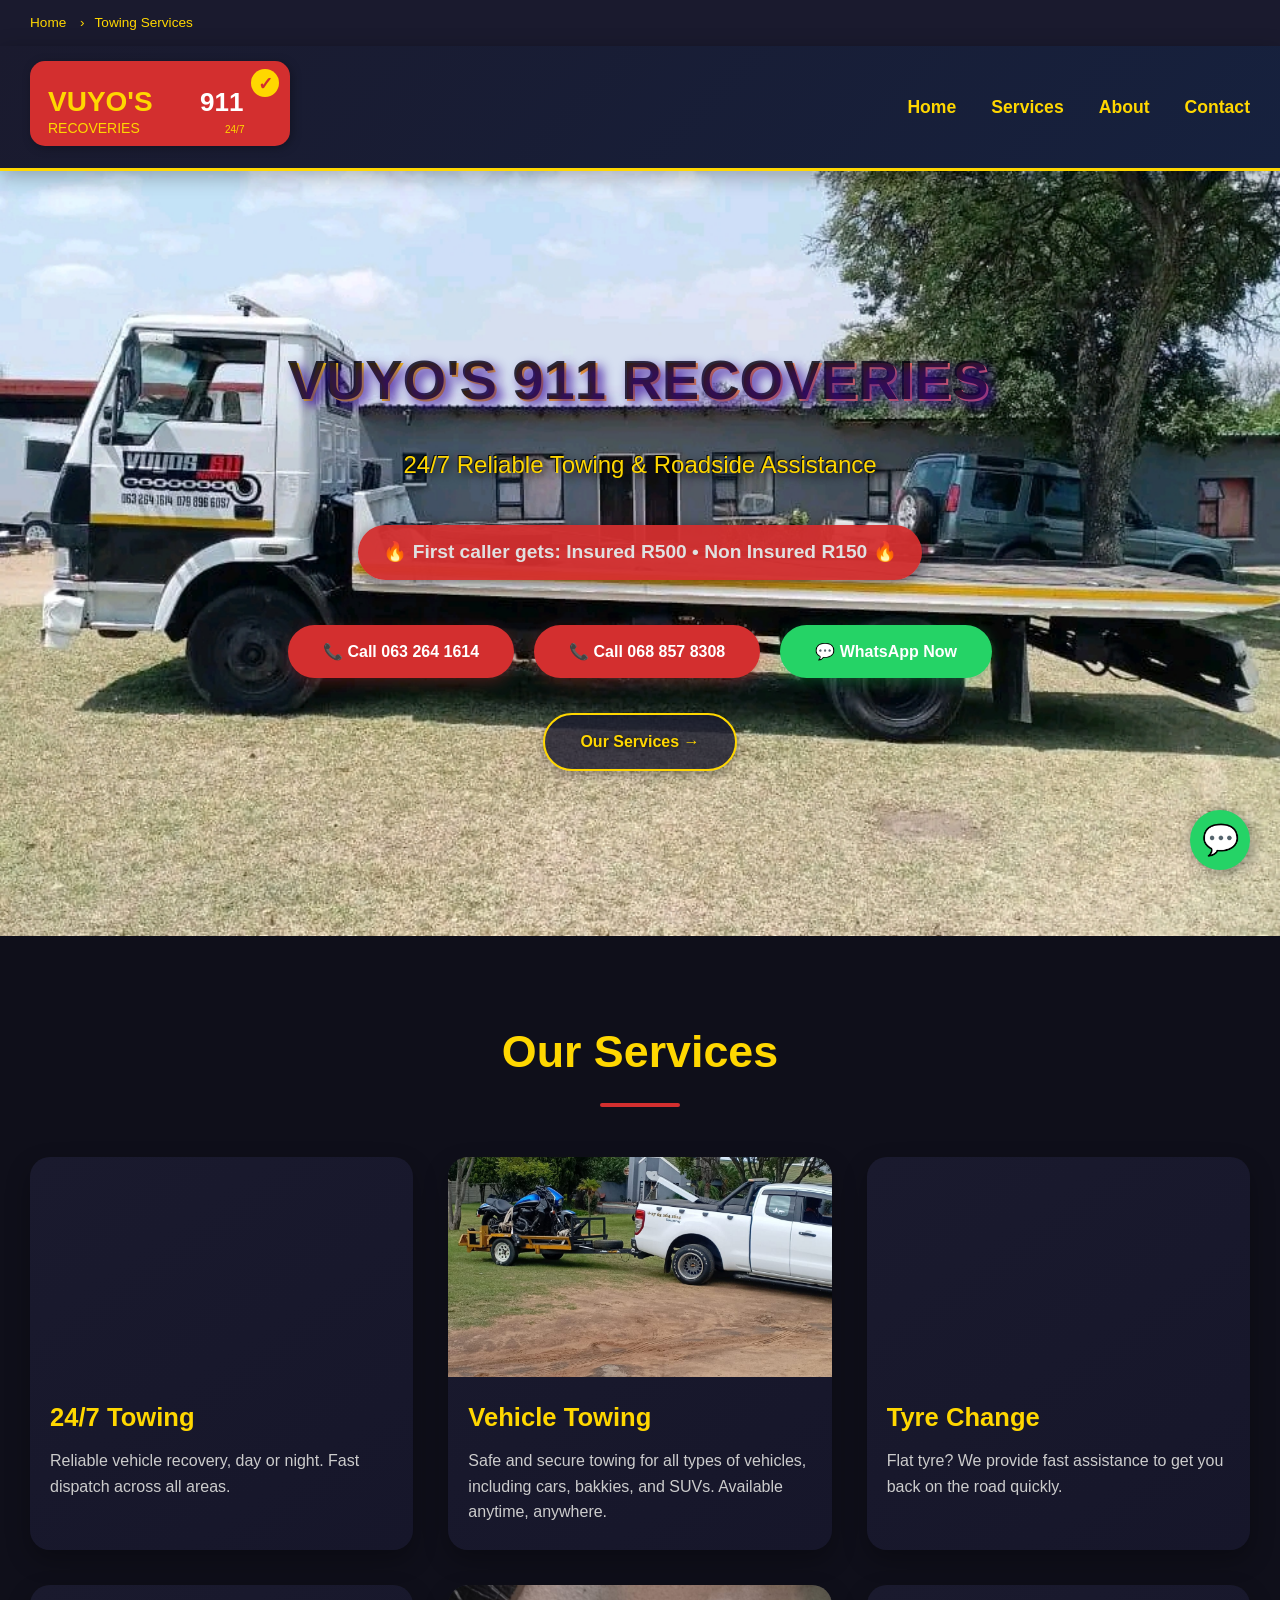
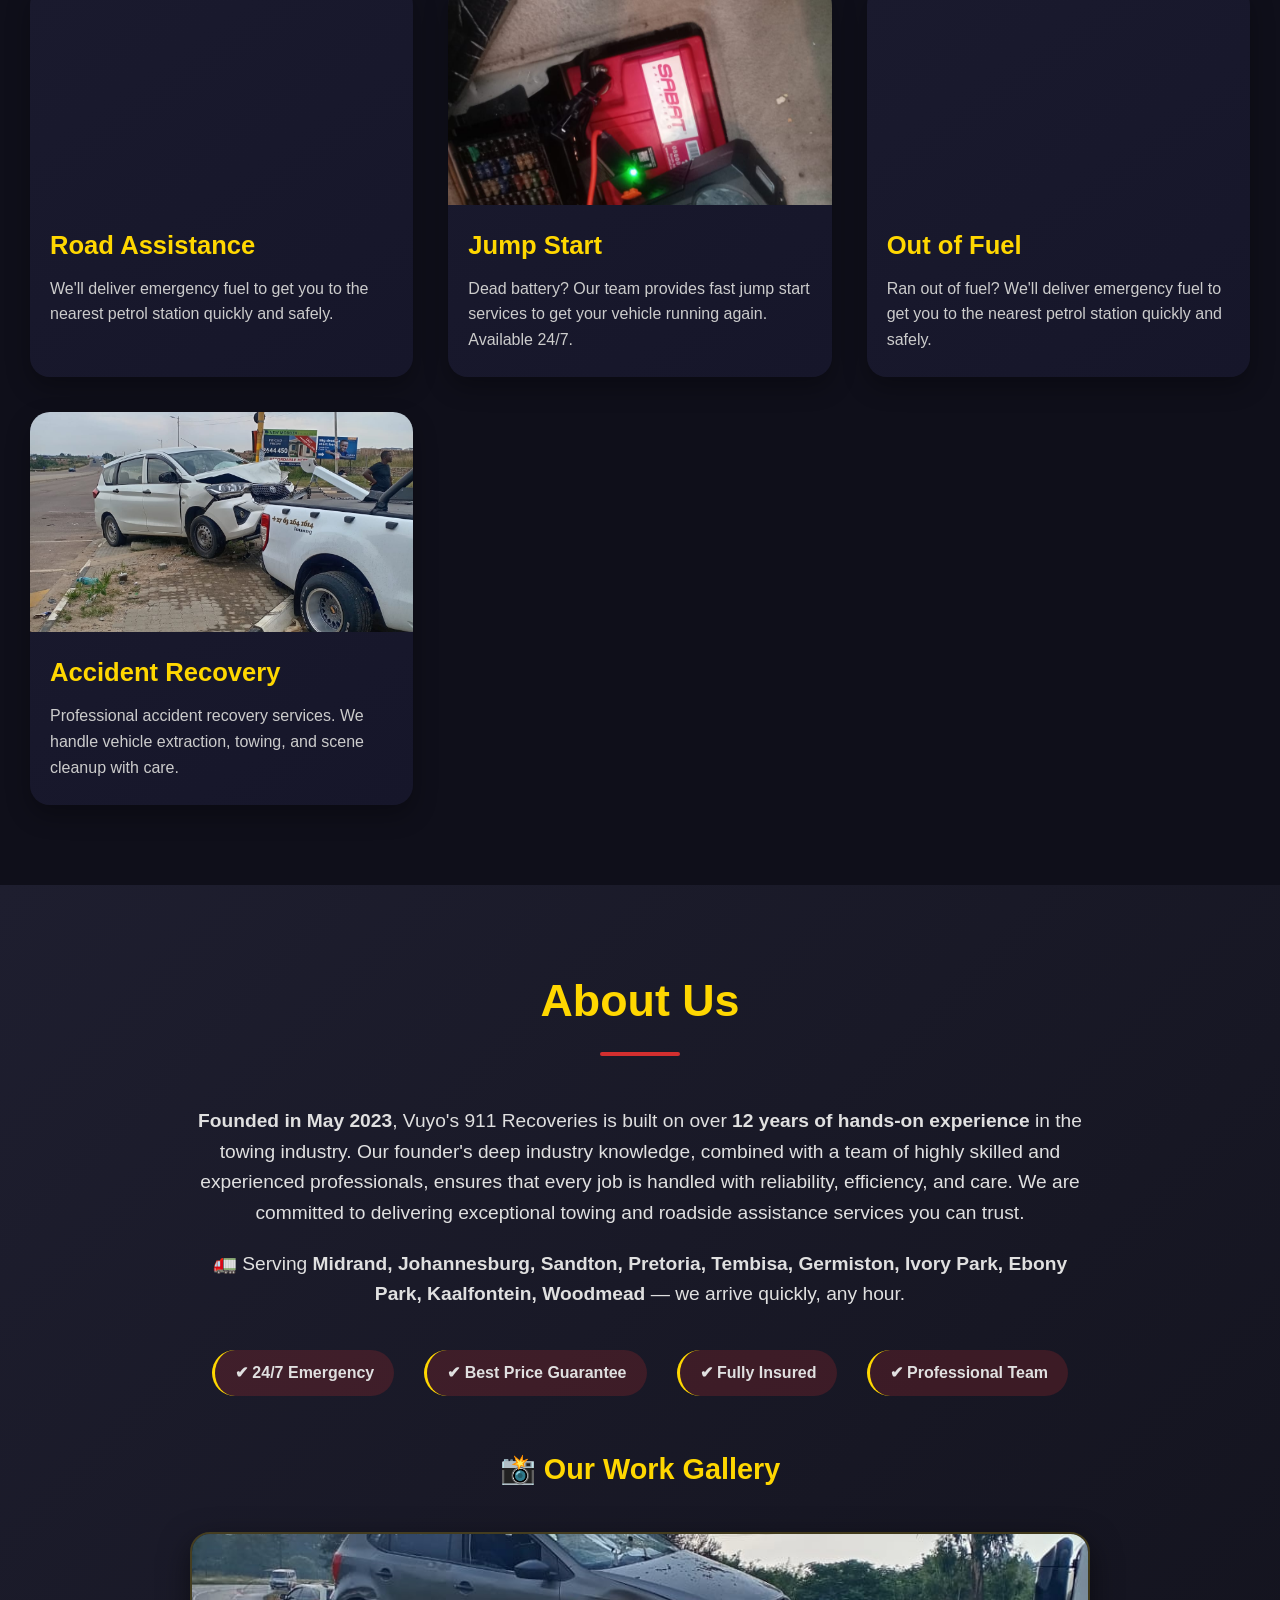
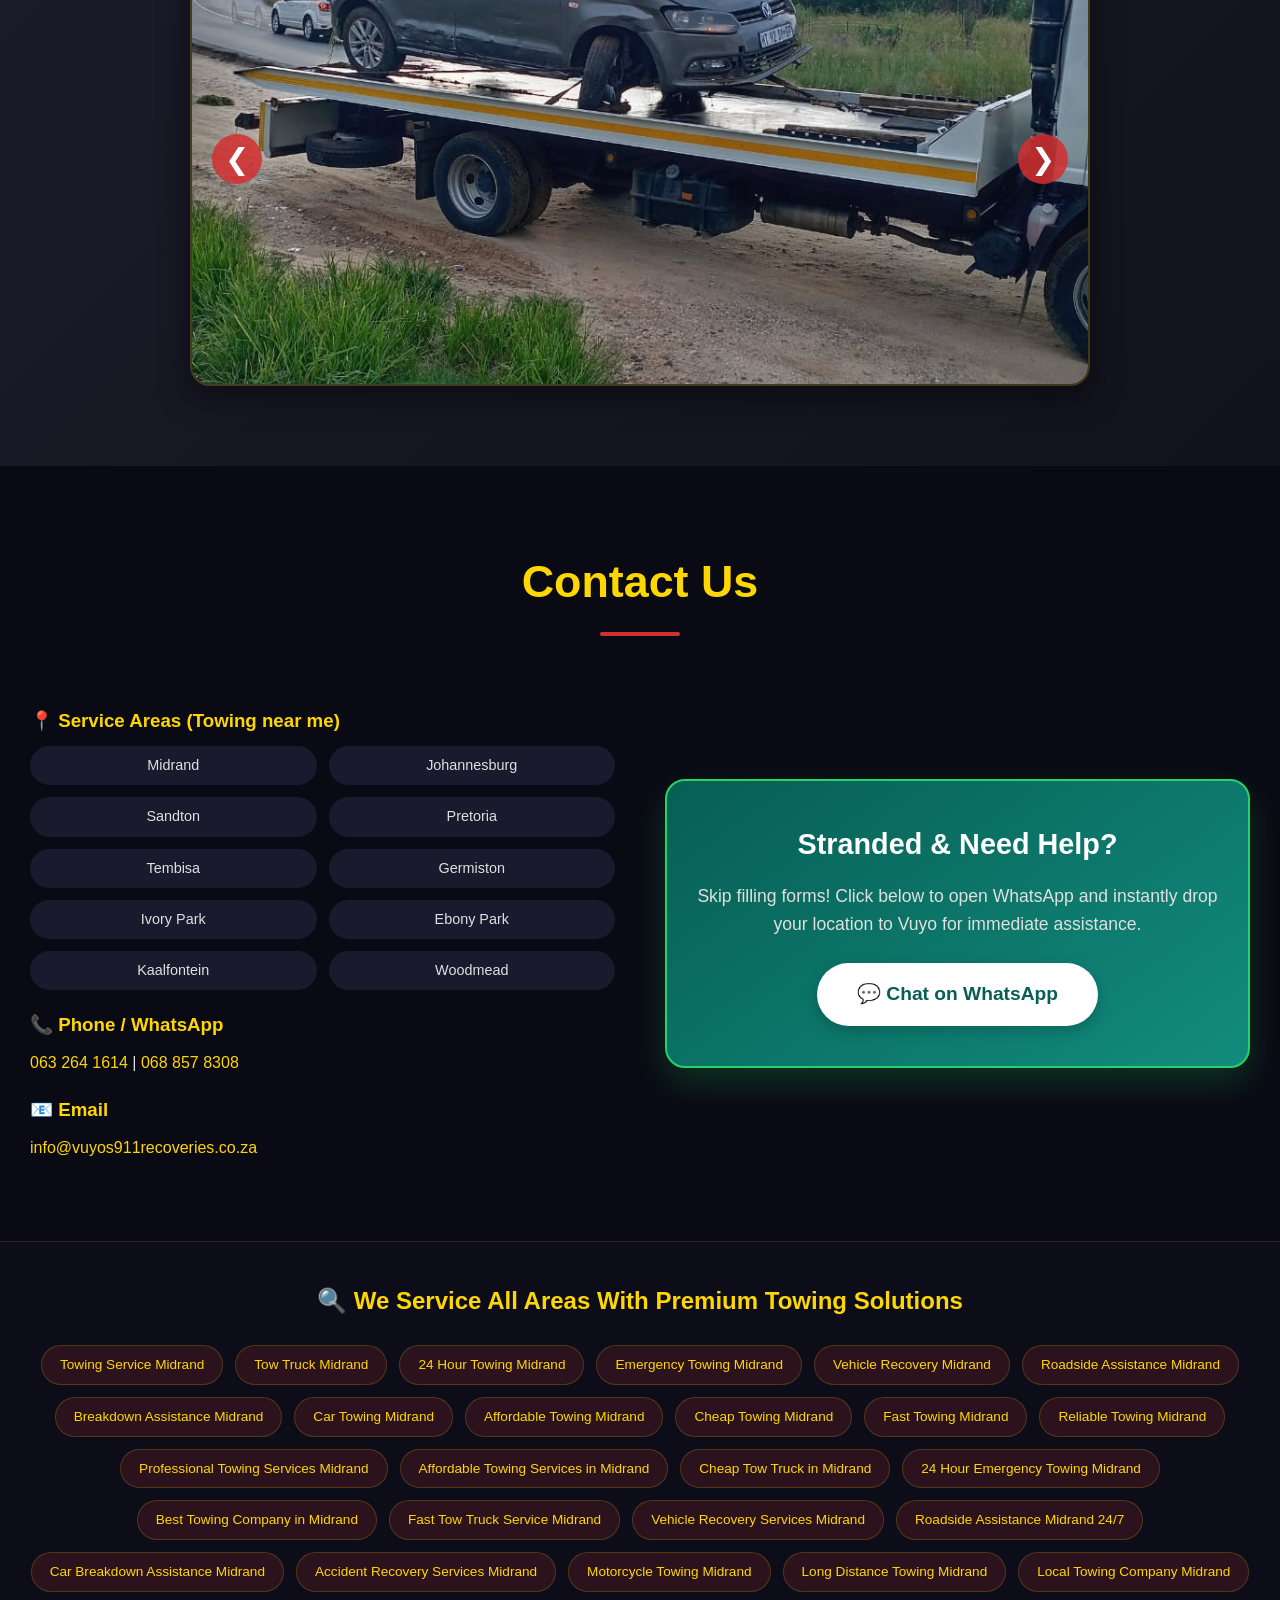
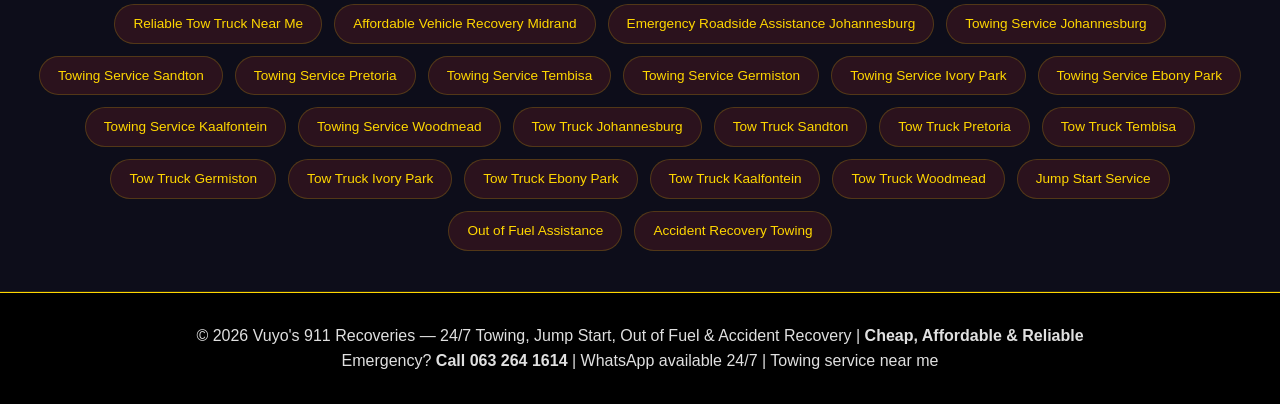
==== index.html @ 81df764a "Update index.html" ====
<!DOCTYPE html>
<html lang="en">
<head>
    <meta charset="UTF-8">
    <meta name="google-site-verification" content="WbE4acd2ZaCInUY2cBVf8ZxSy_V6Vx9WcUgmGOqskok" />
    <meta name="viewport" content="width=device-width, initial-scale=1.0, user-scalable=yes">
    <title>Vuyo's 911 Recoveries | 24/7 Towing & Roadside Assistance | Midrand, Johannesburg, Sandton, Pretoria</title>
<link href="./css/style.css" rel="stylesheet">
<link rel="canonical" href="https://www.vuyos911towing.com/" />
    
    <meta name="description" content="Vuyo's 911 Recoveries - Best towing service near me. Cheap, affordable & reliable 24/7 towing in Midrand, Johannesburg, Sandton, Pretoria, Tembisa, Germiston, Ivory Park, Ebony Park, Kaalfontein, Woodmead. Jump start, out of fuel, accident recovery. First caller: Insured R500, Non-Insured R150. Call now!">
    <meta name="keywords" content="towing service near me, towing services near me, cheap towing, affordable towing, towing in midrand, towing midrand, towing johannesburg, towing sandton, towing pretoria, towing tembisa, towing germiston, towing ivory park, towing ebony park, towing kaalfontein, towing woodmead, roadside assistance near me, vehicle recovery, 24/7 towing, best towing service, tow truck near me, emergency towing, Vuyo's 911, cheap tow truck, affordable roadside assistance, jump start service, out of fuel assistance, accident recovery, Tow Truck Midrand, 24 Hour Towing Midrand, Emergency Towing Midrand, Breakdown Assistance Midrand, Car Towing Midrand, Fast Towing Midrand, Reliable Towing Midrand, Professional Towing Services Midrand, Affordable Towing Services in Midrand, Cheap Tow Truck in Midrand, 24 Hour Emergency Towing Midrand, Best Towing Company in Midrand, Fast Tow Truck Service Midrand, Vehicle Recovery Services Midrand, Roadside Assistance Midrand 24/7, Car Breakdown Assistance Midrand, Accident Recovery Services Midrand, Motorcycle Towing Midrand, Long Distance Towing Midrand, Local Towing Company Midrand, Reliable Tow Truck Near Me, Affordable Vehicle Recovery Midrand, Emergency Roadside Assistance Johannesburg, Towing Service Johannesburg, Towing Service Sandton, Towing Service Pretoria, Towing Service Tembisa, Towing Service Germiston, Towing Service Ivory Park, Towing Service Ebony Park, Towing Service Kaalfontein, Towing Service Woodmead, Tow Truck Johannesburg, Tow Truck Sandton, Tow Truck Pretoria, Tow Truck Tembisa, Tow Truck Germiston, Tow Truck Ivory Park, Tow Truck Ebony Park, Tow Truck Kaalfontein, Tow Truck Woodmead">
    <meta name="author" content="Vuyo's 911 Recoveries">
    <meta name="robots" content="index, follow, max-snippet:-1, max-image-preview:large">
    <meta name="geo.region" content="ZA-GP">
    <meta name="geo.placename" content="Midrand, Gauteng">
    <meta name="geo.position" content="-25.9999;28.1263">
    <meta name="ICBM" content="-25.9999, 28.1263">
    <meta name="language" content="English">
    <meta property="og:title" content="Vuyo's 911 Recoveries - Best Cheap Towing Near Me 24/7">
    <meta property="og:description" content="Affordable towing & roadside assistance across Gauteng. Jump start, out of fuel, accident recovery. First caller: Insured R500 • Non-Insured R150. Call or WhatsApp!">
    <meta property="og:type" content="website">
    <meta property="og:url" content="https://www.vuyos911recoveries.co.za">
    <meta property="og:image" content="images/logo.png">
    <meta property="og:image:alt" content="Vuyo's 911 Recoveries Logo - Towing Service Near Me">
    <meta name="twitter:card" content="summary_large_image">
    <meta name="twitter:title" content="Vuyo's 911 Recoveries | Towing Service Near Me | Cheap & Reliable">
    <meta name="twitter:description" content="24/7 towing in Midrand, JHB, Sandton, Pretoria & more. Jump start, out of fuel, accident recovery. Affordable rates!">
    
    <link rel="canonical" href="https://www.vuyos911recoveries.co.za">
    
    <link rel="icon" type="image/svg+xml" href="data:image/svg+xml,%3Csvg xmlns='http://www.w3.org/2000/svg' viewBox='0 0 100 100'%3E%3Ccircle cx='50' cy='50' r='48' fill='%23d32f2f' stroke='%23FFD700' stroke-width='3'/%3E%3Ctext x='50' y='68' font-size='46' text-anchor='middle' fill='%23FFD700' font-weight='bold' font-family='Arial'%3EV911%3C/text%3E%3C/svg%3E">
    <link rel="shortcut icon" href="data:image/svg+xml,%3Csvg xmlns='http://www.w3.org/2000/svg' viewBox='0 0 100 100'%3E%3Ccircle cx='50' cy='50' r='48' fill='%23d32f2f'/%3E%3Ctext x='50' y='68' font-size='44' text-anchor='middle' fill='%23FFD700' font-weight='bold'%3EV911%3C/text%3E%3C/svg%3E" type="image/svg+xml">


    <script type="application/ld+json">
{
  "@context": "https://schema.org",
  "@type": "TowingService",
  "name": "Vuyo's 911 Recoveries",
  "description": "24/7 reliable towing and roadside assistance in Midrand, Johannesburg, Sandton, Pretoria and surrounding areas. Jump start, out of fuel, accident recovery services.",
  "image": "https://www.yourdomain.com/images/logo.png",
  "telephone": "+27632641614",
  "email": "info@vuyos911recoveries.co.za",
  "openingHours": "Mo-Su 00:00-23:59",
  "openingHoursSpecification": [
    {
      "@type": "OpeningHoursSpecification",
      "dayOfWeek": ["Monday", "Tuesday", "Wednesday", "Thursday", "Friday", "Saturday", "Sunday"],
      "opens": "00:00",
      "closes": "23:59"
    }
  ],
  "priceRange": "R150 - R2000",
  "address": {
    "@type": "PostalAddress",
    "addressLocality": "Midrand",
    "addressRegion": "Gauteng",
    "addressCountry": "ZA"
  },
  "areaServed": [
    {"@type": "City", "name": "Midrand"},
    {"@type": "City", "name": "Johannesburg"},
    {"@type": "City", "name": "Sandton"},
    {"@type": "City", "name": "Pretoria"},
    {"@type": "City", "name": "Tembisa"},
    {"@type": "City", "name": "Germiston"},
    {"@type": "City", "name": "Ivory Park"},
    {"@type": "City", "name": "Ebony Park"},
    {"@type": "City", "name": "Kaalfontein"},
    {"@type": "City", "name": "Woodmead"}
  ],
  "aggregateRating": {
    "@type": "AggregateRating",
    "ratingValue": "4.9",
    "reviewCount": "127"
  },
  "offers": {
    "@type": "Offer",
    "description": "First caller special",
    "price": "150",
    "priceCurrency": "ZAR"
  },
  "contactPoint": {
    "@type": "ContactPoint",
    "contactType": "customer service",
    "telephone": "+27632641614",
    "availableLanguage": ["English", "Zulu", "Xhosa"]
  }
}
         "@context": "https://schema.org",
  "@type": "LocalBusiness",
  "name": "Vuyo's 911 Recoveries",
  "address": {
    "@type": "PostalAddress",
    "streetAddress": "Midrand",
    "addressLocality": "Midrand",
    "addressRegion": "Gauteng",
    "postalCode": "1685",
    "addressCountry": "ZA"
  },
  "geo": {
    "@type": "GeoCoordinates",
    "latitude": "-25.9999",
    "longitude": "28.1263"
  }
}
</script>
    
</head>
<!-- BREADCRUMB FOR MOBILE -->
<nav aria-label="Breadcrumb" class="breadcrumb">
  <ol itemscope itemtype="https://schema.org/BreadcrumbList">
    <li itemprop="itemListElement" itemscope itemtype="https://schema.org/ListItem">
      <a href="#home" itemprop="item"><span itemprop="name">Home</span></a>
      <meta itemprop="position" content="1" />
    </li>
    <li itemprop="itemListElement" itemscope itemtype="https://schema.org/ListItem">
      <a href="#services" itemprop="item"><span itemprop="name">Towing Services</span></a>
      <meta itemprop="position" content="2" />
    </li>
  </ol>
</nav>
<body>
    <a href="#" class="whatsapp-floating whatsappActionBtn" aria-label="Chat on WhatsApp">💬</a>

    <header>
        <div class="container header-container">
            <div class="logo-area">
                <div class="logo-svg">
                    <svg xmlns="http://www.w3.org/2000/svg" viewBox="0 0 260 85" width="260" height="85">
                        <rect width="260" height="85" fill="#d32f2f" rx="15" ry="15"/>
                        <text x="18" y="50" font-family="Arial, sans-serif" font-size="28" font-weight="bold" fill="#FFD700">VUYO'S</text>
                        <text x="170" y="50" font-family="Arial, sans-serif" font-size="26" font-weight="bold" fill="white">911</text>
                        <text x="18" y="72" font-family="Arial, sans-serif" font-size="14" fill="#FFD700">RECOVERIES</text>
                        <circle cx="235" cy="22" r="14" fill="#FFD700"/>
                        <text x="228" y="29" font-size="18" fill="#d32f2f" font-weight="bold">✓</text>
                        <text x="195" y="72" font-size="10" fill="#FFD700">24/7</text>
                    </svg>
                </div>
            </div>
            <nav>
                <ul class="nav-links">
                    <li><a href="#home">Home</a></li>
                    <li><a href="#services">Services</a></li>
                    <li><a href="#about">About</a></li>
                    <li><a href="#contact">Contact</a></li>
                </ul>
                <div class="hamburger">
                    <span></span><span></span><span></span>
                </div>
            </nav>


        </div>
    </header>

    <main>
        <section id="home" class="hero">
            <div class="container hero-content">
                <h1>VUYO'S 911 RECOVERIES</h1>
                <p class="tagline">24/7 Reliable Towing & Roadside Assistance</p>
                <div class="special-offer">
                    🔥 First caller gets: Insured R500 • Non Insured R150 🔥
                </div>
                <div class="contact-buttons">
                    <a href="tel:0632641614" class="btn btn-call">📞 Call 063 264 1614</a>
                    <a href="tel:0688578308" class="btn btn-call">📞 Call 068 857 8308</a>
                    <a href="#" class="btn btn-whatsapp whatsappActionBtn">💬 WhatsApp Now</a>
                </div>
                <a href="#services" class="btn btn-outline">Our Services →</a>
            </div>
        </section>

        <section id="services" class="services">
            <div class="container">
                <h2>Our Services</h2>
                <div class="services-grid">
                    <div class="service-card"><div class="service-media"><video muted loop autoplay playsinline><source src="./videos/towing.mp4" type="video/mp4"></video></div><h3>24/7 Towing</h3><p>Reliable vehicle recovery, day or night. Fast dispatch across all areas.</p></div>
                    
                    <div class="service-card"><div class="service-media"><img src="./images/tow.jpeg" alt="Vuyo's 911 Vehicle Towing Service" loading="lazy"></div><h3>Vehicle Towing</h3><p>Safe and secure towing for all types of vehicles, including cars, bakkies, and SUVs. Available anytime, anywhere.</p></div>
                    
                    <div class="service-card"><div class="service-media"><video muted loop autoplay playsinline><source src="./videos/tyre.mp4" type="video/mp4"></video></div><h3>Tyre Change</h3><p>Flat tyre? We provide fast assistance to get you back on the road quickly.</p></div>
                   <div class="service-card"><div class="service-media"><video muted loop autoplay playsinline><source src="./videos/road-assistance.mp4" type="video/mp4"></video></div><h3>Road Assistance</h3><p> We'll deliver emergency fuel to get you to the nearest petrol station quickly and safely.</p></div>
                    
                    <div class="service-card"><div class="service-media"><img src="./images/jump.jpeg" alt="Vuyo's 911 Jump Start Services" loading="lazy"></div><h3>Jump Start</h3><p>Dead battery? Our team provides fast jump start services to get your vehicle running again. Available 24/7.</p></div>
                    
                    <div class="service-card"><div class="service-media"><video muted loop autoplay playsinline><source src="./videos/out-of-fuel.mp4" type="video/mp4"></video></div><h3>Out of Fuel</h3><p>Ran out of fuel? We'll deliver emergency fuel to get you to the nearest petrol station quickly and safely.</p></div>
                    
                    <div class="service-card"><div class="service-media"><img src="./images/recovery.jpeg" alt="Vuyo's 911 Accident Recovery" loading="lazy"></div><h3>Accident Recovery</h3><p>Professional accident recovery services. We handle vehicle extraction, towing, and scene cleanup with care.</p></div>
                </div>
            </div>
        </section>

        <section id="about" class="about">
            <div class="container">
                <h2>About Us</h2>
                <p><strong>Founded in May 2023</strong>, Vuyo's 911 Recoveries is built on over <strong>12 years of hands-on experience</strong> in the towing industry. Our founder's deep industry knowledge, combined with a team of highly skilled and experienced professionals, ensures that every job is handled with reliability, efficiency, and care. We are committed to delivering exceptional towing and roadside assistance services you can trust.</p>
                <p>🚛 Serving <strong>Midrand, Johannesburg, Sandton, Pretoria, Tembisa, Germiston, Ivory Park, Ebony Park, Kaalfontein, Woodmead</strong> — we arrive quickly, any hour.</p>
                <div class="features">
                    <span>✔ 24/7 Emergency</span>
                    <span>✔ Best Price Guarantee</span>
                    <span>✔ Fully Insured</span>
                    <span>✔ Professional Team</span>
                </div>

                <div class="gallery-title">📸 Our Work Gallery</div>
                <div class="gallery-section">
                    <button class="gallery-btn gallery-btn-prev" id="galleryPrev">❮</button>
                    <button class="gallery-btn gallery-btn-next" id="galleryNext">❯</button>
                    <div class="gallery-carousel-wrapper">
                        <div class="gallery-carousel" id="galleryCarousel">
                            <div class="gallery-slide"><img src="./images/gallery 1.jpeg" alt="Vuyo's 911 Roadside Recovery Fleet 1"></div>
                            <div class="gallery-slide"><img src="./images/gallery 2.jpeg" alt="Vuyo's 911 Flatbed Towing 2"></div>
                            <div class="gallery-slide"><img src="./images/gallery 3.jpeg" alt="Vuyo's 911 On-scene Accident Towing 3"></div>
                            <div class="gallery-slide"><img src="./images/gallery 4.jpeg" alt="Vuyo's 911 Emergency Breakdown Support 4"></div>

                        </div>
                    </div>
                </div>

            </div>
        </section>

        <section id="contact" class="contact">
            <div class="container">
                <h2>Contact Us</h2>
                <div class="contact-flex">
                    <div class="contact-details">
                        <h3>📍 Service Areas (Towing near me)</h3>
                        <ul class="areas-list">
                            <li>Midrand</li><li>Johannesburg</li><li>Sandton</li><li>Pretoria</li>
                            <li>Tembisa</li><li>Germiston</li><li>Ivory Park</li><li>Ebony Park</li>
                            <li>Kaalfontein</li><li>Woodmead</li>
                        </ul>
                        <h3>📞 Phone / WhatsApp</h3>
                        <p><a href="tel:0632641614">063 264 1614</a> | <a href="tel:0688578308">068 857 8308</a></p>
                        <h3>📧 Email</h3>
                        <p><a href="mailto:info@vuyos911recoveries.co.za">info@vuyos911recoveries.co.za</a></p>
                    </div>
                    
                    <div class="whatsapp-cta-box">
                        <h3>Stranded & Need Help?</h3>
                        <p>Skip filling forms! Click below to open WhatsApp and instantly drop your location to Vuyo for immediate assistance.</p>
                        <a href="#" class="btn-whatsapp-large whatsappActionBtn">💬 Chat on WhatsApp</a>
                    </div>
                </div>
            </div>
        </section>
    </main>

    <div class="seo-keywords-section">
        <div class="keywords-container">
            <div class="keywords-title">🔍 We Service All Areas With Premium Towing Solutions</div>
            <div class="keywords-grid">
                <span class="keyword-tag">Towing Service Midrand</span>
                <span class="keyword-tag">Tow Truck Midrand</span>
                <span class="keyword-tag">24 Hour Towing Midrand</span>
                <span class="keyword-tag">Emergency Towing Midrand</span>
                <span class="keyword-tag">Vehicle Recovery Midrand</span>
                <span class="keyword-tag">Roadside Assistance Midrand</span>
                <span class="keyword-tag">Breakdown Assistance Midrand</span>
                <span class="keyword-tag">Car Towing Midrand</span>
                <span class="keyword-tag">Affordable Towing Midrand</span>
                <span class="keyword-tag">Cheap Towing Midrand</span>
                <span class="keyword-tag">Fast Towing Midrand</span>
                <span class="keyword-tag">Reliable Towing Midrand</span>
                <span class="keyword-tag">Professional Towing Services Midrand</span>
                <span class="keyword-tag">Affordable Towing Services in Midrand</span>
                <span class="keyword-tag">Cheap Tow Truck in Midrand</span>
                <span class="keyword-tag">24 Hour Emergency Towing Midrand</span>
                <span class="keyword-tag">Best Towing Company in Midrand</span>
                <span class="keyword-tag">Fast Tow Truck Service Midrand</span>
                <span class="keyword-tag">Vehicle Recovery Services Midrand</span>
                <span class="keyword-tag">Roadside Assistance Midrand 24/7</span>
                <span class="keyword-tag">Car Breakdown Assistance Midrand</span>
                <span class="keyword-tag">Accident Recovery Services Midrand</span>
                <span class="keyword-tag">Motorcycle Towing Midrand</span>
                <span class="keyword-tag">Long Distance Towing Midrand</span>
                <span class="keyword-tag">Local Towing Company Midrand</span>
                <span class="keyword-tag">Reliable Tow Truck Near Me</span>
                <span class="keyword-tag">Affordable Vehicle Recovery Midrand</span>
                <span class="keyword-tag">Emergency Roadside Assistance Johannesburg</span>
                <span class="keyword-tag">Towing Service Johannesburg</span>
                <span class="keyword-tag">Towing Service Sandton</span>
                <span class="keyword-tag">Towing Service Pretoria</span>
                <span class="keyword-tag">Towing Service Tembisa</span>
                <span class="keyword-tag">Towing Service Germiston</span>
                <span class="keyword-tag">Towing Service Ivory Park</span>
                <span class="keyword-tag">Towing Service Ebony Park</span>
                <span class="keyword-tag">Towing Service Kaalfontein</span>
                <span class="keyword-tag">Towing Service Woodmead</span>
                <span class="keyword-tag">Tow Truck Johannesburg</span>
                <span class="keyword-tag">Tow Truck Sandton</span>
                <span class="keyword-tag">Tow Truck Pretoria</span>
                <span class="keyword-tag">Tow Truck Tembisa</span>
                <span class="keyword-tag">Tow Truck Germiston</span>
                <span class="keyword-tag">Tow Truck Ivory Park</span>
                <span class="keyword-tag">Tow Truck Ebony Park</span>
                <span class="keyword-tag">Tow Truck Kaalfontein</span>
                <span class="keyword-tag">Tow Truck Woodmead</span>
                <span class="keyword-tag">Jump Start Service</span>
                <span class="keyword-tag">Out of Fuel Assistance</span>
                <span class="keyword-tag">Accident Recovery Towing</span>
            </div>
        </div>
    </div>

    <footer>
        <div class="container">
            <p>© 2026 Vuyo's 911 Recoveries — 24/7 Towing, Jump Start, Out of Fuel & Accident Recovery | <strong>Cheap, Affordable & Reliable</strong></p>
            <p>Emergency? <strong>Call 063 264 1614</strong> | WhatsApp available 24/7 | Towing service near me</p>
        </div>
    </footer>

   <script src="./js/script.js"></script>
</body>
</html>
---- css/style.css ----
* {
            margin: 0;
            padding: 0;
            box-sizing: border-box;
        }

        body {
            font-family: 'Poppins', 'Segoe UI', Tahoma, Geneva, Verdana, sans-serif;
            line-height: 1.6;
            background: #0a0a0a;
            color: #e0e0e0;
        }
.breadcrumb {
    background: #1a1a2e;
    padding: 12px 30px;
    font-size: 0.85rem;
}
.breadcrumb ol {
    display: flex;
    list-style: none;
    gap: 10px;
    flex-wrap: wrap;
}
.breadcrumb li:not(:last-child)::after {
    content: "›";
    margin-left: 10px;
    color: #FFD700;
}
.breadcrumb a {
    color: #FFD700;
    text-decoration: none;
}
.breadcrumb a:hover {
    text-decoration: underline;
}

        html {
            scroll-behavior: smooth;
        }

        .container {
            max-width: 1300px;
            margin: 0 auto;
            padding: 0 30px;
        }

        header {
            background: linear-gradient(135deg, #1a1a2e 0%, #16213e 100%);
            position: sticky;
            top: 0;
            z-index: 1000;
            box-shadow: 0 5px 20px rgba(0,0,0,0.3);
            border-bottom: 3px solid #FFD700;
        }

        .header-container {
            display: flex;
            justify-content: space-between;
            align-items: center;
            padding: 15px 30px;
            flex-wrap: wrap;
        }

        .logo-svg svg {
            filter: drop-shadow(2px 2px 5px rgba(0,0,0,0.3));
            transition: transform 0.3s ease;
        }

        .logo-svg svg:hover {
            transform: scale(1.02);
        }

        .nav-links {
            display: flex;
            list-style: none;
            gap: 35px;
        }

        .nav-links a {
            color: #FFD700;
            text-decoration: none;
            font-weight: 600;
            font-size: 1.1rem;
            transition: all 0.3s;
            position: relative;
            padding: 5px 0;
        }

        .nav-links a::after {
            content: '';
            position: absolute;
            bottom: 0;
            left: 0;
            width: 0;
            height: 2px;
            background: #d32f2f;
            transition: width 0.3s;
        }

        .nav-links a:hover::after {
            width: 100%;
        }

        .nav-links a:hover {
            color: #fff;
        }

        .hamburger {
            display: none;
            flex-direction: column;
            cursor: pointer;
        }

        .hamburger span {
            width: 30px;
            height: 3px;
            background: #FFD700;
            margin: 4px 0;
            transition: 0.3s;
        }

        .hero {
            background-image: url('../images/hero-bg(2).jpeg');
            background-size: cover;
            background-position: center;
            background-repeat: no-repeat;
            background-attachment: scroll;
            min-height: 85vh;
            display: flex;
            align-items: center;
            text-align: center;
            position: relative;
        }

        .hero-content h1 {
            font-size: 3.5rem;
            font-weight: 800;
            background: linear-gradient(135deg, #FFD700, #ff6b6b);
            -webkit-background-clip: text;
            background-clip: text;
            color: transparent;
            margin-bottom: 20px;
            text-shadow: 4px 4px 12px rgba(50,0,150,0.95), -2px -2px 0px rgba(0,0,0,0.8);
        }

        .tagline {
            font-size: 1.5rem;
            color: #FFD700;
            margin-bottom: 20px;
            text-shadow: 3px 3px 8px rgba(0,0,0,0.95), -1px -1px 0px rgba(0,0,0,0.8);
        }

        .special-offer {
            background: rgba(211, 47, 47, 0.95);
            display: inline-block;
            padding: 12px 25px;
            border-radius: 50px;
            margin: 20px 0;
            font-weight: bold;
            font-size: 1.2rem;
            box-shadow: 0 4px 15px rgba(0,0,0,0.5);
            animation: pulse 2s infinite;
        }

        @keyframes pulse {
            0%, 100% { transform: scale(1); background: #d32f2f; }
            50% { transform: scale(1.02); background: #b71c1c; }
        }

        .contact-buttons {
            display: flex;
            gap: 20px;
            justify-content: center;
            flex-wrap: wrap;
            margin: 25px 0;
        }

        .btn {
            padding: 14px 35px;
            border: none;
            border-radius: 50px;
            font-size: 1rem;
            font-weight: 600;
            cursor: pointer;
            transition: all 0.3s;
            text-decoration: none;
            display: inline-block;
        }

        .btn-call {
            background: #d32f2f;
            color: #fff;
            box-shadow: 0 4px 15px rgba(211,47,47,0.3);
        }

        .btn-call:hover {
            transform: translateY(-3px);
            box-shadow: 0 8px 25px rgba(211,47,47,0.5);
            background: #b71c1c;
        }

        .btn-whatsapp {
            background: #25D366;
            color: #fff;
            box-shadow: 0 4px 15px rgba(37,211,102,0.3);
        }

        .btn-whatsapp:hover {
            transform: translateY(-3px);
            background: #20ba5a;
            box-shadow: 0 8px 25px rgba(37,211,102,0.5);
        }

        .btn-outline {
            background: rgba(26, 26, 46, 0.8);
            border: 2px solid #FFD700;
            color: #FFD700;
            margin-top: 10px;
            text-shadow: 1px 1px 4px rgba(0,0,0,0.8);
            box-shadow: 0 4px 10px rgba(0,0,0,0.3);
        }

        .btn-outline:hover {
            background: #FFD700;
            color: #1a1a2e;
            transform: translateY(-3px);
        }

        .services {
            padding: 80px 0;
            background: #0f0f1a;
        }

        h2 {
            text-align: center;
            font-size: 2.8rem;
            margin-bottom: 50px;
            color: #FFD700;
            position: relative;
        }

        h2::after {
            content: '';
            display: block;
            width: 80px;
            height: 4px;
            background: #d32f2f;
            margin: 15px auto;
            border-radius: 5px;
        }

        .services-grid {
            display: grid;
            grid-template-columns: repeat(auto-fit, minmax(320px, 1fr));
            gap: 35px;
        }

        .service-card {
            background: linear-gradient(145deg, #1a1a2e, #16162a);
            border-radius: 20px;
            overflow: hidden;
            transition: transform 0.4s, box-shadow 0.4s;
            box-shadow: 0 10px 25px rgba(0,0,0,0.3);
        }

        .service-card:hover {
            transform: translateY(-10px);
            box-shadow: 0 20px 40px rgba(0,0,0,0.5);
        }

        .service-media video, .service-media img {
            width: 100%;
            height: 220px;
            object-fit: cover;
            display: block;
        }

        .service-card h3 {
            font-size: 1.6rem;
            margin: 20px 20px 10px;
            color: #FFD700;
        }

        .service-card p {
            margin: 0 20px 25px;
            color: #ccc;
        }

        .carousel-nav {
            display: flex;
            justify-content: center;
            gap: 20px;
            margin-top: 40px;
        }

        .carousel-nav button {
            background: #d32f2f;
            border: none;
            font-size: 2rem;
            padding: 10px 25px;
            border-radius: 50px;
            cursor: pointer;
            color: white;
            transition: 0.3s;
        }

        .carousel-nav button:hover {
            background: #FFD700;
            color: #1a1a2e;
        }

        .about {
            padding: 80px 0;
            background: linear-gradient(135deg, #1e1e2f, #12121c);
        }

        .about p {
            font-size: 1.2rem;
            max-width: 900px;
            margin: 20px auto;
            text-align: center;
        }

        .features {
            display: flex;
            justify-content: center;
            gap: 30px;
            flex-wrap: wrap;
            margin-top: 40px;
            margin-bottom: 50px;
        }

        .features span {
            background: rgba(211, 47, 47, 0.2);
            padding: 10px 20px;
            border-radius: 30px;
            border-left: 3px solid #FFD700;
            font-weight: 600;
        }

        /* --- GALLERY SECTION SPECIFIC STYLES --- */
        .gallery-section {
            max-width: 900px;
            margin: 40px auto 0 auto;
            position: relative;
            overflow: hidden;
            border-radius: 20px;
            box-shadow: 0 10px 30px rgba(0,0,0,0.5);
            border: 2px solid #FFD70030;
        }

        .gallery-title {
            text-align: center;
            color: #FFD700;
            font-size: 1.8rem;
            margin-bottom: 20px;
            font-weight: 600;
        }

        .gallery-carousel-wrapper {
            position: relative;
            width: 100%;
            height: 450px;
        }

        .gallery-carousel {
            display: flex;
            width: 100%;
            height: 100%;
            transition: transform 0.5s ease-in-out;
        }

        .gallery-slide {
            min-width: 100%;
            height: 100%;
        }

        .gallery-slide img {
            width: 100%;
            height: 100%;
            object-fit: cover;
        }

        .gallery-btn {
            position: absolute;
            top: 50%;
            transform: translateY(-50%);
            background: rgba(211, 47, 47, 0.85);
            color: white;
            border: none;
            font-size: 1.8rem;
            width: 50px;
            height: 50px;
            border-radius: 50%;
            cursor: pointer;
            transition: 0.3s;
            z-index: 10;
            display: flex;
            align-items: center;
            justify-content: center;
        }

        .gallery-btn:hover {
            background: #FFD700;
            color: #1a1a2e;
        }

        .gallery-btn-prev { left: 20px; }
        .gallery-btn-next { right: 20px; }

        .contact {
            padding: 80px 0;
            background: #0a0a14;
        }

        .contact-flex {
            display: grid;
            grid-template-columns: 1fr 1fr;
            gap: 50px;
            margin-top: 40px;
            align-items: center;
        }

        .contact-details h3 {
            color: #FFD700;
            margin: 20px 0 10px;
        }

        .areas-list {
            display: grid;
            grid-template-columns: repeat(2, 1fr);
            gap: 12px;
            list-style: none;
            margin-bottom: 20px;
        }

        .areas-list li {
            background: #1a1a2e;
            padding: 8px 15px;
            border-radius: 30px;
            text-align: center;
            font-size: 0.9rem;
        }

        .contact-details a {
            color: #FFD700;
            text-decoration: none;
        }

        .whatsapp-cta-box {
            background: linear-gradient(145deg, #075E54, #128C7E);
            border-radius: 20px;
            padding: 40px 30px;
            text-align: center;
            box-shadow: 0 15px 35px rgba(37,211,102,0.2);
            border: 2px solid #25D366;
        }

        .whatsapp-cta-box h3 {
            color: #fff;
            font-size: 1.8rem;
            margin-bottom: 15px;
        }

        .whatsapp-cta-box p {
            color: #e0e0e0;
            margin-bottom: 25px;
            font-size: 1.1rem;
        }

        .btn-whatsapp-large {
            background: #fff;
            color: #075E54;
            padding: 16px 40px;
            border-radius: 50px;
            font-size: 1.2rem;
            font-weight: 700;
            text-decoration: none;
            display: inline-flex;
            align-items: center;
            gap: 10px;
            box-shadow: 0 5px 15px rgba(0,0,0,0.2);
            transition: all 0.3s ease;
        }

        .btn-whatsapp-large:hover {
            transform: scale(1.05);
            background: #FFD700;
            color: #1a1a2e;
        }

        .whatsapp-floating {
            position: fixed;
            bottom: 30px;
            right: 30px;
            background-color: #25D366;
            color: #fff;
            width: 60px;
            height: 60px;
            border-radius: 50px;
            text-align: center;
            font-size: 30px;
            box-shadow: 2px 2px 15px rgba(0,0,0,0.4);
            z-index: 9999;
            display: flex;
            align-items: center;
            justify-content: center;
            text-decoration: none;
            transition: all 0.3s ease;
        }

        .whatsapp-floating:hover {
            transform: scale(1.1);
            background-color: #20ba5a;
        }

        footer {
            background: #000000;
            text-align: center;
            padding: 30px;
            border-top: 1px solid #FFD700;
        }

        .seo-keywords-section {
            background: #0d0d1a;
            padding: 40px 0;
            border-top: 1px solid #FFD70020;
            border-bottom: 1px solid #FFD70020;
        }

        .keywords-container {
            max-width: 1300px;
            margin: 0 auto;
            padding: 0 30px;
        }

        .keywords-title {
            text-align: center;
            font-size: 1.5rem;
            color: #FFD700;
            margin-bottom: 25px;
            font-weight: 600;
        }

        .keywords-grid {
            display: flex;
            flex-wrap: wrap;
            justify-content: center;
            gap: 12px;
        }

        .keyword-tag {
            background: rgba(211, 47, 47, 0.15);
            padding: 8px 18px;
            border-radius: 40px;
            font-size: 0.85rem;
            color: #FFD700;
            transition: all 0.3s;
            border: 1px solid #FFD70030;
        }

        .keyword-tag:hover {
            background: #d32f2f;
            color: white;
            transform: translateY(-2px);
            border-color: #FFD700;
        }

        @media (max-width: 992px) {
            .contact-flex {
                grid-template-columns: 1fr;
            }
            .hero-content h1 {
                font-size: 2.5rem;
            }
            .gallery-carousel-wrapper {
                height: 350px;
            }
        }

        @media (max-width: 768px) {
            .hamburger {
                display: flex;
            }
            .nav-links {
                display: none;
                flex-direction: column;
                width: 100%;
                text-align: center;
                padding: 20px 0;
                gap: 20px;
            }
            .nav-links.active {
                display: flex;
            }
            .header-container {
                flex-direction: column;
            }
            .services-grid {
                grid-template-columns: 1fr;
            }
            .hero-content h1 {
                font-size: 2.0rem;
            }
            .tagline {
                font-size: 1.1rem;
            }
            .special-offer {
                font-size: 0.9rem;
            }
            .btn {
                padding: 10px 20px;
            }
            .keywords-grid {
                gap: 8px;
            }
            .keyword-tag {
                font-size: 0.7rem;
                padding: 5px 12px;
            }
            .whatsapp-floating {
                bottom: 20px;
                right: 20px;
                width: 50px;
                height: 50px;
                font-size: 24px;
            }
            .gallery-carousel-wrapper {
                height: 260px;
            }
        }

        video {
            max-width: 100%;
            height: auto;
        }

        @keyframes fadeInUp {
            from {
                opacity: 0;
                transform: translateY(30px);
            }
            to {
                opacity: 1;
                transform: translateY(0);
            }
        }

        .service-card, .about, .contact {
            animation: fadeInUp 0.8s ease-out;
        }
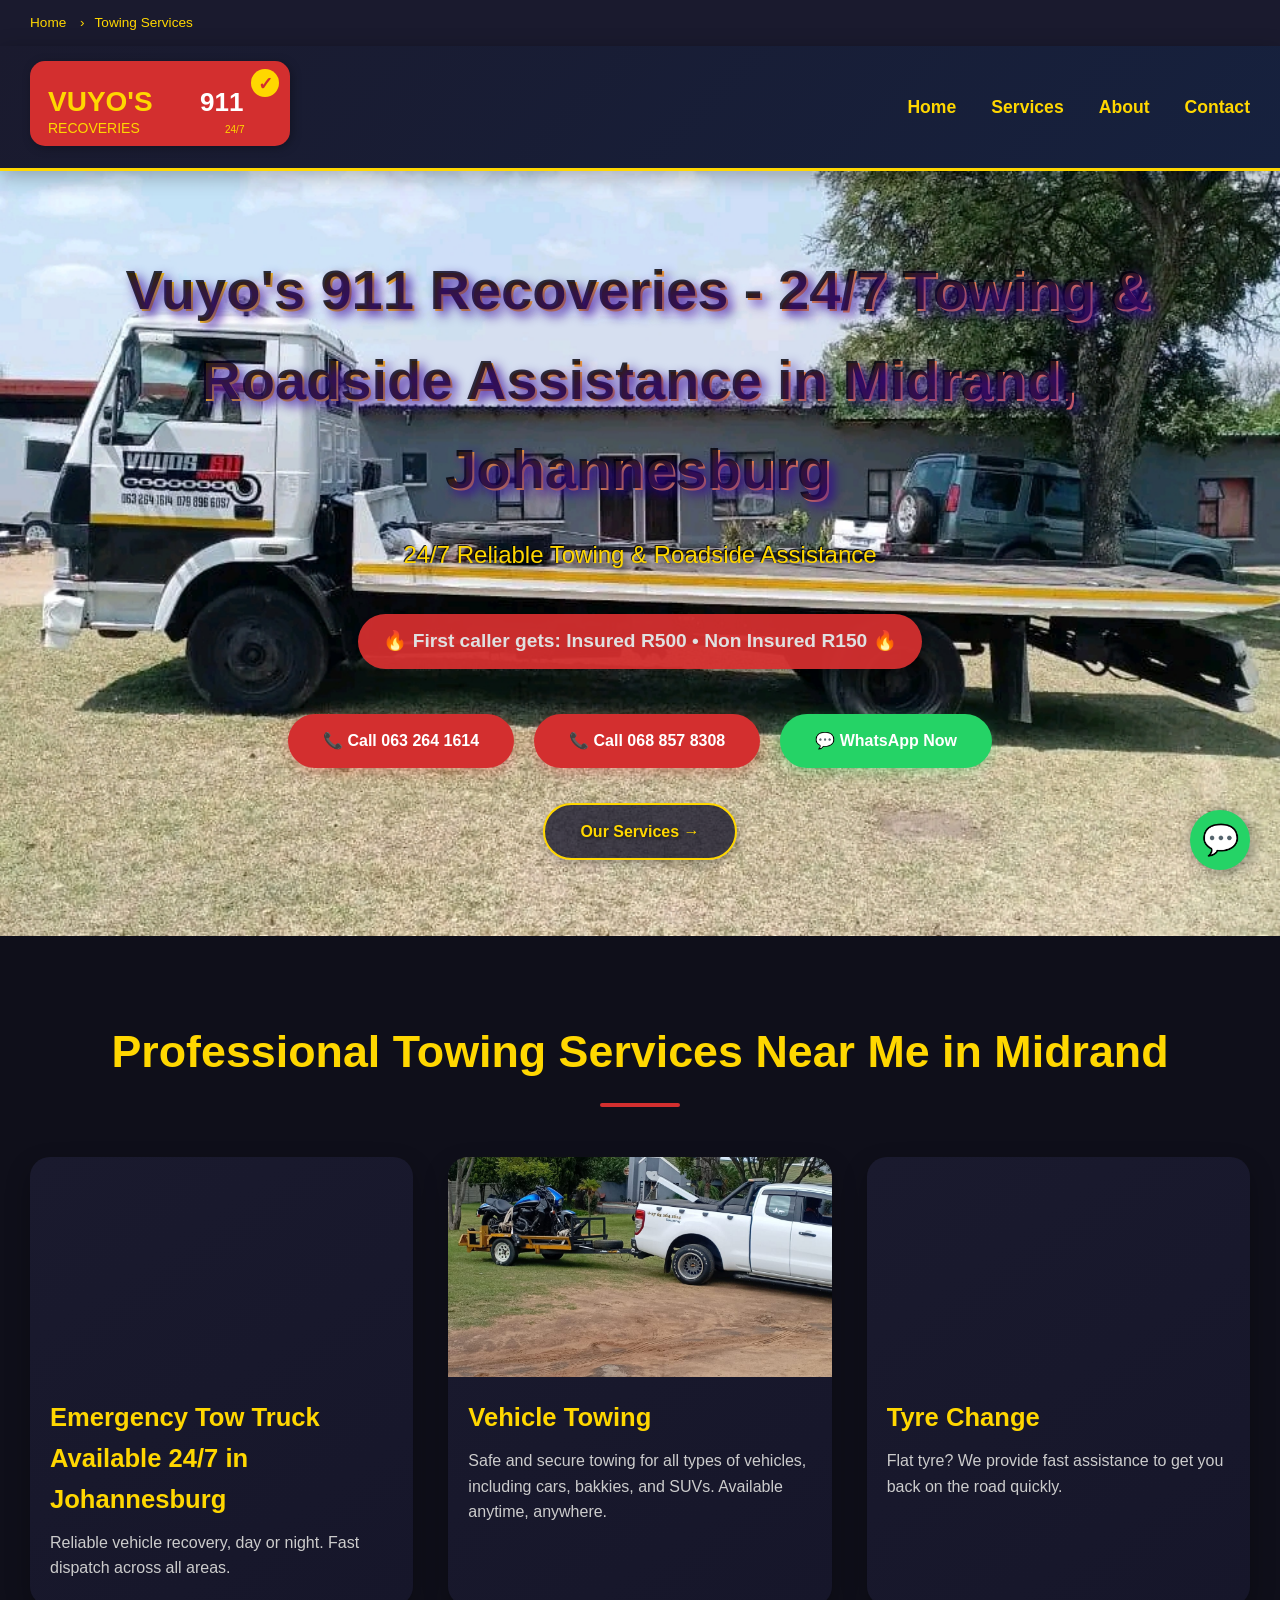
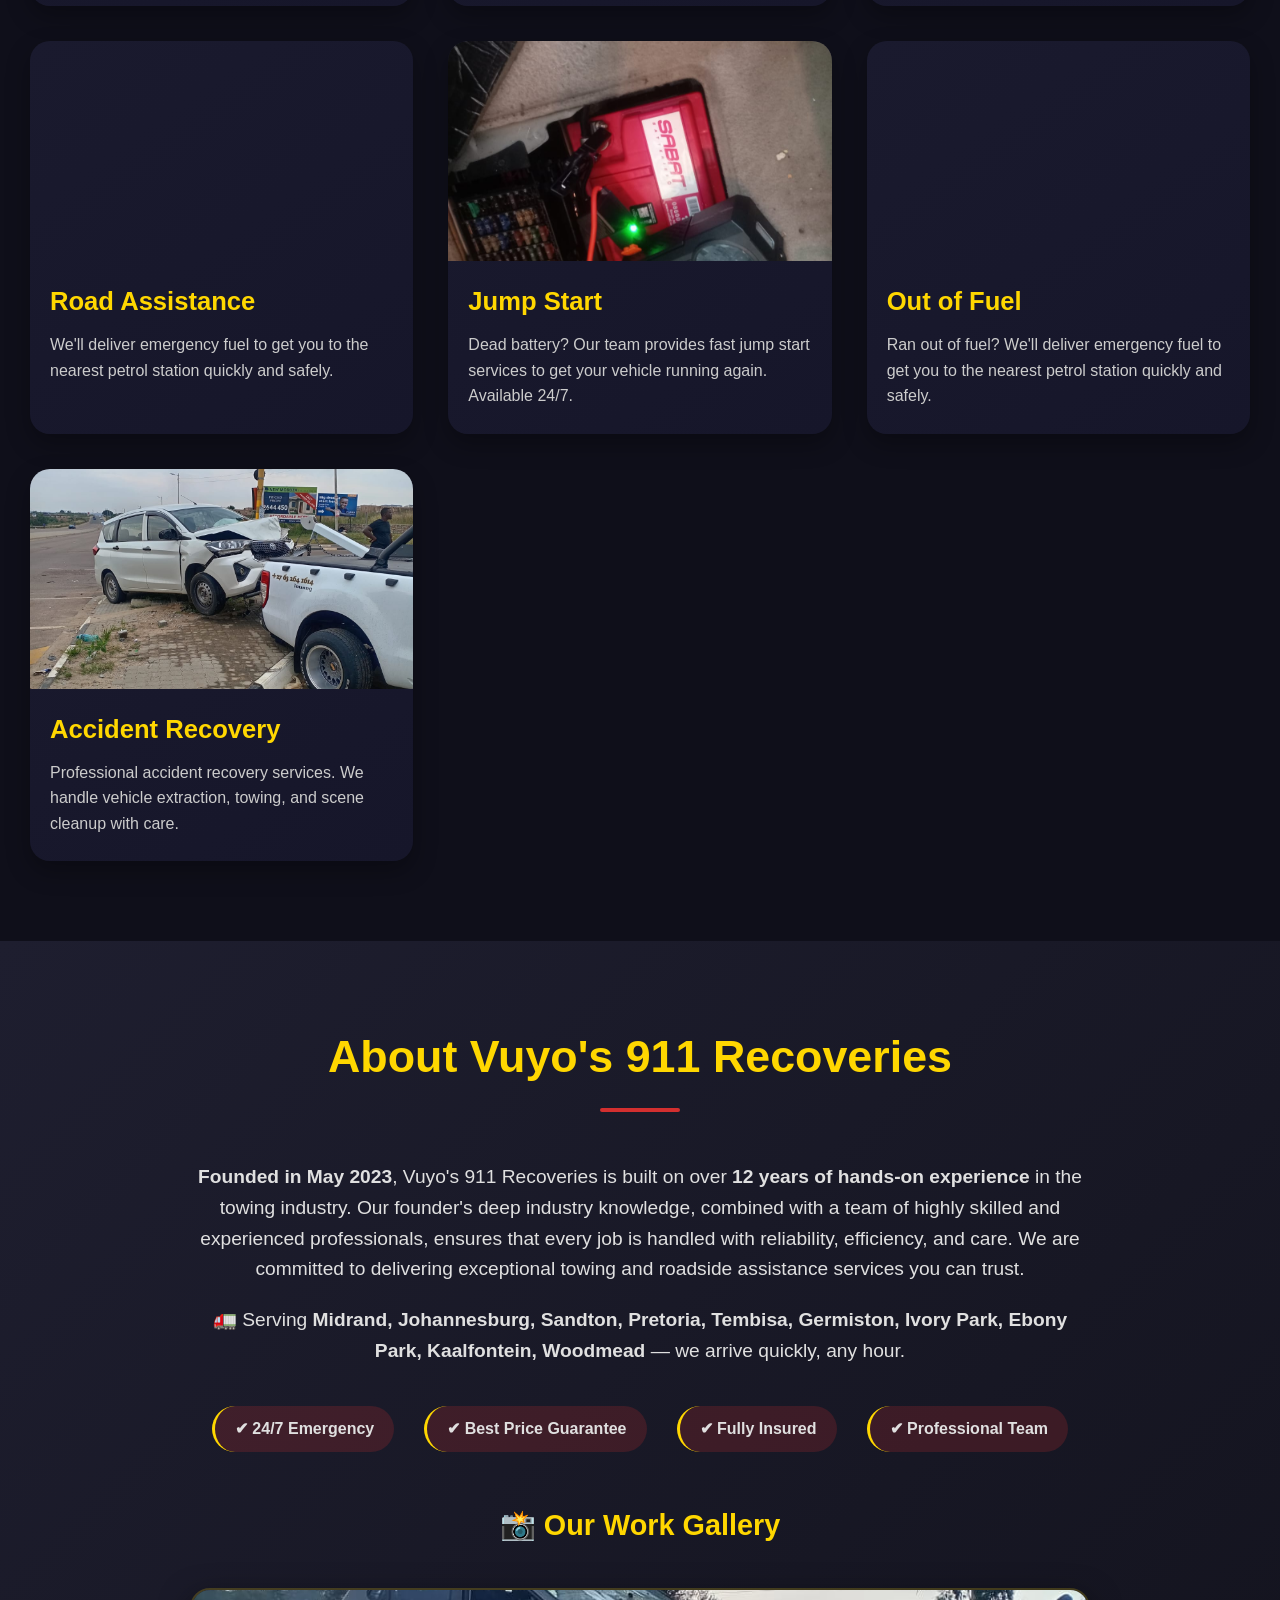
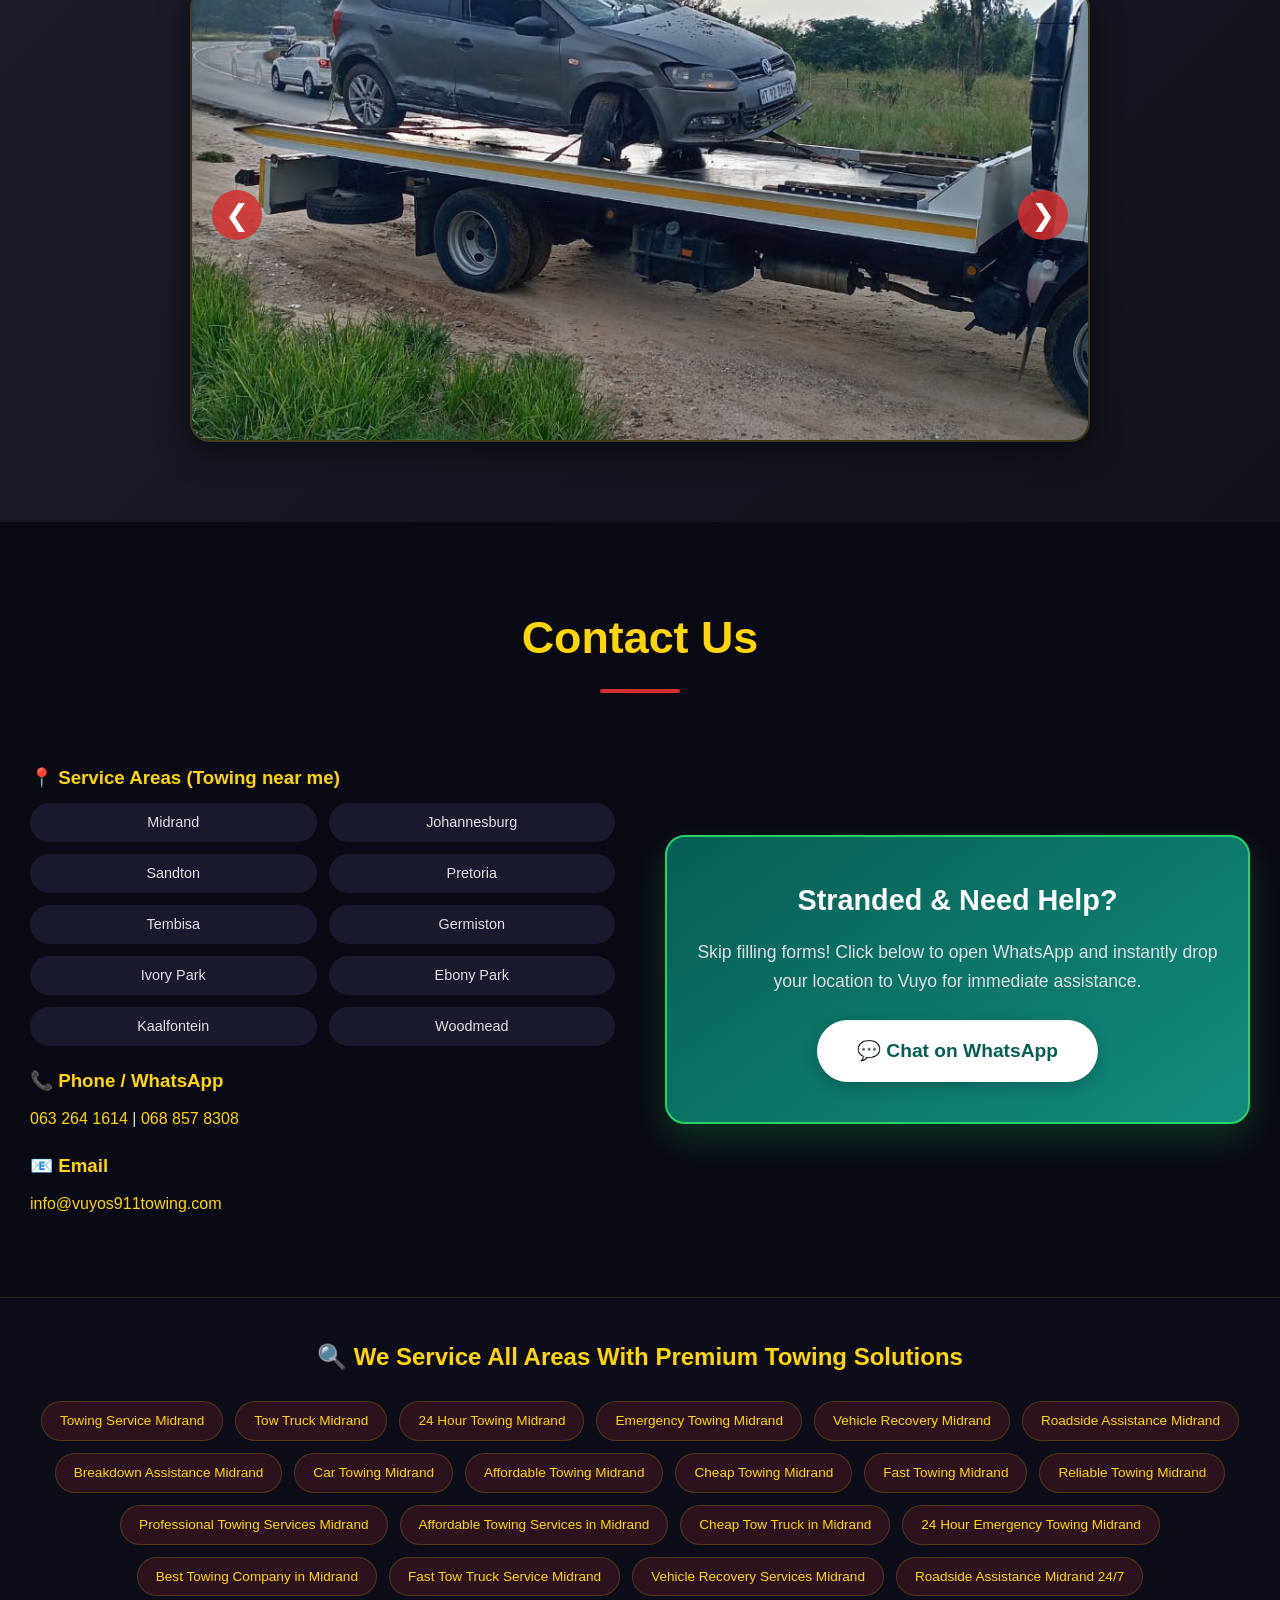
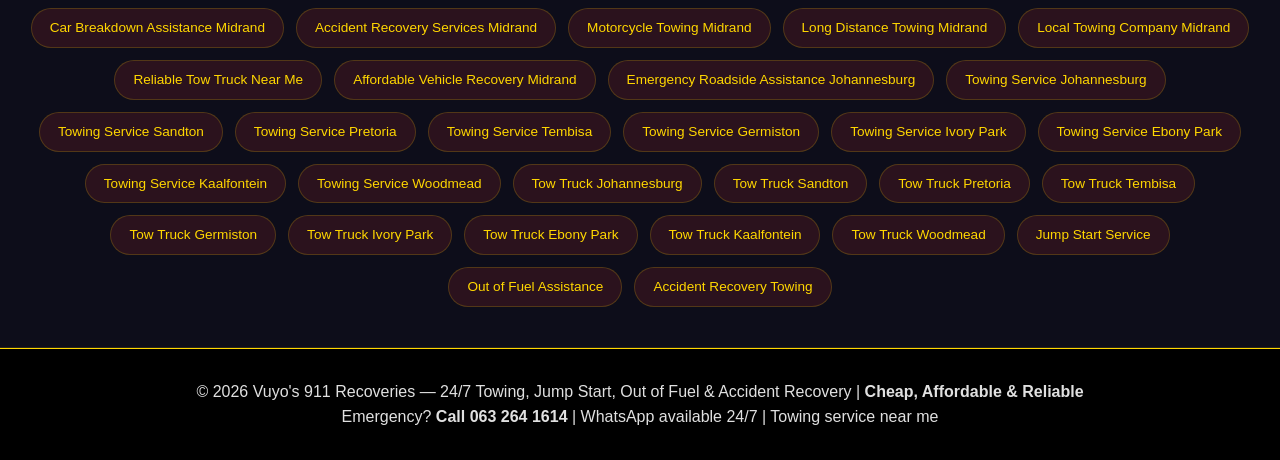
==== commit c17bd313: "Update index.html" ====
--- a/index.html
+++ b/index.html
@@ -4,12 +4,26 @@
     <meta charset="UTF-8">
     <meta name="google-site-verification" content="WbE4acd2ZaCInUY2cBVf8ZxSy_V6Vx9WcUgmGOqskok" />
     <meta name="viewport" content="width=device-width, initial-scale=1.0, user-scalable=yes">
-    <title>Vuyo's 911 Recoveries | 24/7 Towing & Roadside Assistance | Midrand, Johannesburg, Sandton, Pretoria</title>
-<link href="./css/style.css" rel="stylesheet">
-<link rel="canonical" href="https://www.vuyos911towing.com/" />
-    
-    <meta name="description" content="Vuyo's 911 Recoveries - Best towing service near me. Cheap, affordable & reliable 24/7 towing in Midrand, Johannesburg, Sandton, Pretoria, Tembisa, Germiston, Ivory Park, Ebony Park, Kaalfontein, Woodmead. Jump start, out of fuel, accident recovery. First caller: Insured R500, Non-Insured R150. Call now!">
-    <meta name="keywords" content="towing service near me, towing services near me, cheap towing, affordable towing, towing in midrand, towing midrand, towing johannesburg, towing sandton, towing pretoria, towing tembisa, towing germiston, towing ivory park, towing ebony park, towing kaalfontein, towing woodmead, roadside assistance near me, vehicle recovery, 24/7 towing, best towing service, tow truck near me, emergency towing, Vuyo's 911, cheap tow truck, affordable roadside assistance, jump start service, out of fuel assistance, accident recovery, Tow Truck Midrand, 24 Hour Towing Midrand, Emergency Towing Midrand, Breakdown Assistance Midrand, Car Towing Midrand, Fast Towing Midrand, Reliable Towing Midrand, Professional Towing Services Midrand, Affordable Towing Services in Midrand, Cheap Tow Truck in Midrand, 24 Hour Emergency Towing Midrand, Best Towing Company in Midrand, Fast Tow Truck Service Midrand, Vehicle Recovery Services Midrand, Roadside Assistance Midrand 24/7, Car Breakdown Assistance Midrand, Accident Recovery Services Midrand, Motorcycle Towing Midrand, Long Distance Towing Midrand, Local Towing Company Midrand, Reliable Tow Truck Near Me, Affordable Vehicle Recovery Midrand, Emergency Roadside Assistance Johannesburg, Towing Service Johannesburg, Towing Service Sandton, Towing Service Pretoria, Towing Service Tembisa, Towing Service Germiston, Towing Service Ivory Park, Towing Service Ebony Park, Towing Service Kaalfontein, Towing Service Woodmead, Tow Truck Johannesburg, Tow Truck Sandton, Tow Truck Pretoria, Tow Truck Tembisa, Tow Truck Germiston, Tow Truck Ivory Park, Tow Truck Ebony Park, Tow Truck Kaalfontein, Tow Truck Woodmead">
+    
+    <!-- Keywords -->
+    <title>Vuyo's 911 Recoveries - 24/7 Towing & Roadside Assistance in Midrand, Johannesburg</title>
+    
+    <link href="./css/style.css" rel="stylesheet">
+    
+    <!-- Canonical URL  -->
+    <link rel="canonical" href="https://www.vuyos911towing.com/" />
+    
+    <!-- Better description with keywords -->
+    <meta name="description" content="Vuyo's 911 Recoveries - Best 24/7 towing service near me in Midrand, Johannesburg towing, Sandton, Pretoria. Cheap, affordable & reliable. Call 063 264 1614 for jump start, out of fuel, accident recovery.">
+    
+    <!-- Extra Keywords -->
+    <meta name="keywords" content="towing service near me, towing in pretoria,  thembisa towing, towing midrand, 24/7 towing, roadside assistance, jump start, out of fuel, accident recovery, tow truck midrand, towing johannesburg, towing sandton, ebony park towing, towing serives in thembisa, thembisa, towing pretoria">
+    <meta name="keywords" content="towing service near me, 24/7 towing near me, roadside assistance near me, tow truck near me, towing midrand, towing johannesburg, towing pretoria, towing sandton, emergency towing, cheap towing, affordable towing, vehicle recovery, accident recovery, jump start service, out of fuel assistance, car towing, breakdown assistance">
+    <meta name="keywords" content="towing midrand, tow truck midrand, 24 hour towing midrand, emergency towing midrand, vehicle recovery midrand, roadside assistance midrand, breakdown assistance midrand, car towing midrand, affordable towing midrand, cheap tow truck midrand, best towing company midrand, local towing midrand, fast towing midrand, reliable towing midrand">
+    <meta name="keywords" content="cheap towing, affordable towing, best priced towing, cheap tow truck, affordable roadside assistance, low cost towing, budget towing, towing special offer, first caller discount, insured towing, non-insured towing">
+    <meta name="keywords" content="towing service near me, 24/7 towing near me, roadside assistance near me, tow truck near me, towing midrand, towing johannesburg, towing pretoria, towing sandton, towing tembisa, towing germiston, towing ivory park, towing ebony park, towing kaalfontein, towing woodmead, emergency towing, cheap towing, affordable towing, vehicle recovery, accident recovery, jump start service, out of fuel assistance, car towing, breakdown assistance, 24 hour towing midrand, emergency towing midrand, roadside assistance midrand, best towing company midrand, local towing midrand, tow truck midrand, tow truck johannesburg, tow truck pretoria">
+    
+    
     <meta name="author" content="Vuyo's 911 Recoveries">
     <meta name="robots" content="index, follow, max-snippet:-1, max-image-preview:large">
     <meta name="geo.region" content="ZA-GP">
@@ -17,31 +31,38 @@
     <meta name="geo.position" content="-25.9999;28.1263">
     <meta name="ICBM" content="-25.9999, 28.1263">
     <meta name="language" content="English">
-    <meta property="og:title" content="Vuyo's 911 Recoveries - Best Cheap Towing Near Me 24/7">
-    <meta property="og:description" content="Affordable towing & roadside assistance across Gauteng. Jump start, out of fuel, accident recovery. First caller: Insured R500 • Non-Insured R150. Call or WhatsApp!">
+    
+    <!-- Open Graph URL -->
+    <meta property="og:title" content="Vuyo's 911 Recoveries - 24/7 Towing & Roadside Assistance">
+    <meta property="og:description" content="Affordable towing & roadside assistance across Gauteng. Call 063 264 1614. Jump start, out of fuel, accident recovery. Insured R500 • Non-Insured R150.">
     <meta property="og:type" content="website">
-    <meta property="og:url" content="https://www.vuyos911recoveries.co.za">
-    <meta property="og:image" content="images/logo.png">
+    <meta property="og:url" content="https://www.vuyos911towing.com/">
+    <meta property="og:image" content="https://www.vuyos911towing.com/images/logo.png">
     <meta property="og:image:alt" content="Vuyo's 911 Recoveries Logo - Towing Service Near Me">
+    
+    <!-- Twitter Cards -->
     <meta name="twitter:card" content="summary_large_image">
-    <meta name="twitter:title" content="Vuyo's 911 Recoveries | Towing Service Near Me | Cheap & Reliable">
-    <meta name="twitter:description" content="24/7 towing in Midrand, JHB, Sandton, Pretoria & more. Jump start, out of fuel, accident recovery. Affordable rates!">
-    
-    <link rel="canonical" href="https://www.vuyos911recoveries.co.za">
-    
-    <link rel="icon" type="image/svg+xml" href="data:image/svg+xml,%3Csvg xmlns='http://www.w3.org/2000/svg' viewBox='0 0 100 100'%3E%3Ccircle cx='50' cy='50' r='48' fill='%23d32f2f' stroke='%23FFD700' stroke-width='3'/%3E%3Ctext x='50' y='68' font-size='46' text-anchor='middle' fill='%23FFD700' font-weight='bold' font-family='Arial'%3EV911%3C/text%3E%3C/svg%3E">
-    <link rel="shortcut icon" href="data:image/svg+xml,%3Csvg xmlns='http://www.w3.org/2000/svg' viewBox='0 0 100 100'%3E%3Ccircle cx='50' cy='50' r='48' fill='%23d32f2f'/%3E%3Ctext x='50' y='68' font-size='44' text-anchor='middle' fill='%23FFD700' font-weight='bold'%3EV911%3C/text%3E%3C/svg%3E" type="image/svg+xml">
-
-
+    <meta name="twitter:title" content="Vuyo's 911 Recoveries - 24/7 Towing & Roadside Assistance">
+    <meta name="twitter:description" content="24/7 towing in Midrand, JHB, Sandton, Pretoria. Call 063 264 1614. Cheap, reliable, fast.">
+    <meta name="twitter:image" content="https://www.vuyos911towing.com/images/logo.png">
+    
+    <!-- Favicon SVG -->
+    <link rel="icon" type="image/svg+xml" href="data:image/svg+xml,%3Csvg xmlns='http://www.w3.org/2000/svg' viewBox='0 0 100 100'%3E%3Crect width='100' height='100' rx='12' fill='%23d32f2f'/%3E%3Ctext x='10' y='38' font-family='Arial,sans-serif' font-size='20' font-weight='900' fill='%23FFD700'%3EVUYO'S%3C/text%3E%3Ctext x='46' y='38' font-family='Arial,sans-serif' font-size='20' font-weight='900' fill='white'%3E911%3C/text%3E%3Ctext x='10' y='58' font-family='Arial,sans-serif' font-size='12' fill='%23FFD700'%3ERECOVERIES%3C/text%3E%3Ctext x='12' y='80' font-family='Arial,sans-serif' font-size='14' fill='%23FFD700'%3E24/7%3C/text%3E%3Ccircle cx='85' cy='15' r='10' fill='%23FFD700'/%3E%3Ctext x='80' y='21' font-size='14' fill='%23d32f2f' font-weight='bold'%3E✓%3C/text%3E%3C/svg%3E">
+    
+    <!-- Added .ico fallback -->
+    <link rel="shortcut icon" href="favicon.ico" type="image/x-icon">
+    <link rel="apple-touch-icon" href="apple-touch-icon.png">
+    
+    <!-- JSON-LD -->
     <script type="application/ld+json">
 {
   "@context": "https://schema.org",
   "@type": "TowingService",
   "name": "Vuyo's 911 Recoveries",
-  "description": "24/7 reliable towing and roadside assistance in Midrand, Johannesburg, Sandton, Pretoria and surrounding areas. Jump start, out of fuel, accident recovery services.",
-  "image": "https://www.yourdomain.com/images/logo.png",
+  "description": "24/7 reliable towing and roadside assistance in Midrand, Johannesburg, Sandton, Pretoria and surrounding areas.",
+  "image": "https://www.vuyos911towing.com/images/logo.png",
   "telephone": "+27632641614",
-  "email": "info@vuyos911recoveries.co.za",
+  "email": "info@vuyos911towing.com",
   "openingHours": "Mo-Su 00:00-23:59",
   "openingHoursSpecification": [
     {
@@ -88,7 +109,12 @@
     "availableLanguage": ["English", "Zulu", "Xhosa"]
   }
 }
-         "@context": "https://schema.org",
+</script>
+
+<!-- Added LocalBusiness Schema separately -->
+<script type="application/ld+json">
+{
+  "@context": "https://schema.org",
   "@type": "LocalBusiness",
   "name": "Vuyo's 911 Recoveries",
   "address": {
@@ -108,11 +134,12 @@
 </script>
     
 </head>
-<!-- BREADCRUMB FOR MOBILE -->
+
+<!-- Breadcrumb -->
 <nav aria-label="Breadcrumb" class="breadcrumb">
   <ol itemscope itemtype="https://schema.org/BreadcrumbList">
     <li itemprop="itemListElement" itemscope itemtype="https://schema.org/ListItem">
-      <a href="#home" itemprop="item"><span itemprop="name">Home</span></a>
+      <a href="https://www.vuyos911towing.com/" itemprop="item"><span itemprop="name">Home</span></a>
       <meta itemprop="position" content="1" />
     </li>
     <li itemprop="itemListElement" itemscope itemtype="https://schema.org/ListItem">
@@ -121,6 +148,7 @@
     </li>
   </ol>
 </nav>
+
 <body>
     <a href="#" class="whatsapp-floating whatsappActionBtn" aria-label="Chat on WhatsApp">💬</a>
 
@@ -128,7 +156,7 @@
         <div class="container header-container">
             <div class="logo-area">
                 <div class="logo-svg">
-                    <svg xmlns="http://www.w3.org/2000/svg" viewBox="0 0 260 85" width="260" height="85">
+                    <svg xmlns="http://www.w3.org/2000/svg" viewBox="0 0 260 85" width="260" height="85" aria-label="Vuyo's 911 Recoveries Logo">
                         <rect width="260" height="85" fill="#d32f2f" rx="15" ry="15"/>
                         <text x="18" y="50" font-family="Arial, sans-serif" font-size="28" font-weight="bold" fill="#FFD700">VUYO'S</text>
                         <text x="170" y="50" font-family="Arial, sans-serif" font-size="26" font-weight="bold" fill="white">911</text>
@@ -139,26 +167,25 @@
                     </svg>
                 </div>
             </div>
-            <nav>
+            <nav aria-label="Main Navigation">
                 <ul class="nav-links">
                     <li><a href="#home">Home</a></li>
                     <li><a href="#services">Services</a></li>
                     <li><a href="#about">About</a></li>
                     <li><a href="#contact">Contact</a></li>
                 </ul>
-                <div class="hamburger">
+                <div class="hamburger" aria-label="Toggle Menu" role="button" tabindex="0">
                     <span></span><span></span><span></span>
                 </div>
             </nav>
-
-
         </div>
     </header>
 
     <main>
+        <!-- H1 with keywords -->
         <section id="home" class="hero">
             <div class="container hero-content">
-                <h1>VUYO'S 911 RECOVERIES</h1>
+                <h1>Vuyo's 911 Recoveries - 24/7 Towing & Roadside Assistance in Midrand, Johannesburg</h1>
                 <p class="tagline">24/7 Reliable Towing & Roadside Assistance</p>
                 <div class="special-offer">
                     🔥 First caller gets: Insured R500 • Non Insured R150 🔥
@@ -174,27 +201,70 @@
 
         <section id="services" class="services">
             <div class="container">
-                <h2>Our Services</h2>
+                <h2>Professional Towing Services Near Me in Midrand</h2>
                 <div class="services-grid">
-                    <div class="service-card"><div class="service-media"><video muted loop autoplay playsinline><source src="./videos/towing.mp4" type="video/mp4"></video></div><h3>24/7 Towing</h3><p>Reliable vehicle recovery, day or night. Fast dispatch across all areas.</p></div>
-                    
-                    <div class="service-card"><div class="service-media"><img src="./images/tow.jpeg" alt="Vuyo's 911 Vehicle Towing Service" loading="lazy"></div><h3>Vehicle Towing</h3><p>Safe and secure towing for all types of vehicles, including cars, bakkies, and SUVs. Available anytime, anywhere.</p></div>
-                    
-                    <div class="service-card"><div class="service-media"><video muted loop autoplay playsinline><source src="./videos/tyre.mp4" type="video/mp4"></video></div><h3>Tyre Change</h3><p>Flat tyre? We provide fast assistance to get you back on the road quickly.</p></div>
-                   <div class="service-card"><div class="service-media"><video muted loop autoplay playsinline><source src="./videos/road-assistance.mp4" type="video/mp4"></video></div><h3>Road Assistance</h3><p> We'll deliver emergency fuel to get you to the nearest petrol station quickly and safely.</p></div>
-                    
-                    <div class="service-card"><div class="service-media"><img src="./images/jump.jpeg" alt="Vuyo's 911 Jump Start Services" loading="lazy"></div><h3>Jump Start</h3><p>Dead battery? Our team provides fast jump start services to get your vehicle running again. Available 24/7.</p></div>
-                    
-                    <div class="service-card"><div class="service-media"><video muted loop autoplay playsinline><source src="./videos/out-of-fuel.mp4" type="video/mp4"></video></div><h3>Out of Fuel</h3><p>Ran out of fuel? We'll deliver emergency fuel to get you to the nearest petrol station quickly and safely.</p></div>
-                    
-                    <div class="service-card"><div class="service-media"><img src="./images/recovery.jpeg" alt="Vuyo's 911 Accident Recovery" loading="lazy"></div><h3>Accident Recovery</h3><p>Professional accident recovery services. We handle vehicle extraction, towing, and scene cleanup with care.</p></div>
+                    <div class="service-card">
+                        <div class="service-media">
+                            <video muted loop autoplay playsinline><source src="./videos/towing.mp4" type="video/mp4"></video>
+                        </div>
+                        <h3>Emergency Tow Truck Available 24/7 in Johannesburg</h3>
+                        <p>Reliable vehicle recovery, day or night. Fast dispatch across all areas.</p>
+                    </div>
+                    
+                    <div class="service-card">
+                        <div class="service-media">
+                            <img src="./images/tow.jpeg" alt="Vuyo's 911 Vehicle Towing Service in Midrand" loading="lazy">
+                        </div>
+                        <h3>Vehicle Towing</h3>
+                        <p>Safe and secure towing for all types of vehicles, including cars, bakkies, and SUVs. Available anytime, anywhere.</p>
+                    </div>
+                    
+                    <div class="service-card">
+                        <div class="service-media">
+                            <video muted loop autoplay playsinline><source src="./videos/tyre.mp4" type="video/mp4"></video>
+                        </div>
+                        <h3>Tyre Change</h3>
+                        <p>Flat tyre? We provide fast assistance to get you back on the road quickly.</p>
+                    </div>
+                    
+                    <div class="service-card">
+                        <div class="service-media">
+                            <video muted loop autoplay playsinline><source src="./videos/road-assistance.mp4" type="video/mp4"></video>
+                        </div>
+                        <h3>Road Assistance</h3>
+                        <p>We'll deliver emergency fuel to get you to the nearest petrol station quickly and safely.</p>
+                    </div>
+                    
+                    <div class="service-card">
+                        <div class="service-media">
+                            <img src="./images/jump.jpeg" alt="Vuyo's 911 Jump Start Services in Johannesburg" loading="lazy">
+                        </div>
+                        <h3>Jump Start</h3>
+                        <p>Dead battery? Our team provides fast jump start services to get your vehicle running again. Available 24/7.</p>
+                    </div>
+                    
+                    <div class="service-card">
+                        <div class="service-media">
+                            <video muted loop autoplay playsinline><source src="./videos/out-of-fuel.mp4" type="video/mp4"></video>
+                        </div>
+                        <h3>Out of Fuel</h3>
+                        <p>Ran out of fuel? We'll deliver emergency fuel to get you to the nearest petrol station quickly and safely.</p>
+                    </div>
+                    
+                    <div class="service-card">
+                        <div class="service-media">
+                            <img src="./images/recovery.jpeg" alt="Vuyo's 911 Accident Recovery Services" loading="lazy">
+                        </div>
+                        <h3>Accident Recovery</h3>
+                        <p>Professional accident recovery services. We handle vehicle extraction, towing, and scene cleanup with care.</p>
+                    </div>
                 </div>
             </div>
         </section>
 
         <section id="about" class="about">
             <div class="container">
-                <h2>About Us</h2>
+                <h2>About Vuyo's 911 Recoveries</h2>
                 <p><strong>Founded in May 2023</strong>, Vuyo's 911 Recoveries is built on over <strong>12 years of hands-on experience</strong> in the towing industry. Our founder's deep industry knowledge, combined with a team of highly skilled and experienced professionals, ensures that every job is handled with reliability, efficiency, and care. We are committed to delivering exceptional towing and roadside assistance services you can trust.</p>
                 <p>🚛 Serving <strong>Midrand, Johannesburg, Sandton, Pretoria, Tembisa, Germiston, Ivory Park, Ebony Park, Kaalfontein, Woodmead</strong> — we arrive quickly, any hour.</p>
                 <div class="features">
@@ -206,19 +276,17 @@
 
                 <div class="gallery-title">📸 Our Work Gallery</div>
                 <div class="gallery-section">
-                    <button class="gallery-btn gallery-btn-prev" id="galleryPrev">❮</button>
-                    <button class="gallery-btn gallery-btn-next" id="galleryNext">❯</button>
+                    <button class="gallery-btn gallery-btn-prev" id="galleryPrev" aria-label="Previous image">❮</button>
+                    <button class="gallery-btn gallery-btn-next" id="galleryNext" aria-label="Next image">❯</button>
                     <div class="gallery-carousel-wrapper">
                         <div class="gallery-carousel" id="galleryCarousel">
-                            <div class="gallery-slide"><img src="./images/gallery 1.jpeg" alt="Vuyo's 911 Roadside Recovery Fleet 1"></div>
-                            <div class="gallery-slide"><img src="./images/gallery 2.jpeg" alt="Vuyo's 911 Flatbed Towing 2"></div>
-                            <div class="gallery-slide"><img src="./images/gallery 3.jpeg" alt="Vuyo's 911 On-scene Accident Towing 3"></div>
-                            <div class="gallery-slide"><img src="./images/gallery 4.jpeg" alt="Vuyo's 911 Emergency Breakdown Support 4"></div>
-
-                        </div>
-                    </div>
-                </div>
-
+                            <div class="gallery-slide"><img src="./images/gallery%201.jpeg" alt="Vuyo's 911 Roadside Recovery Fleet in Midrand" loading="lazy"></div>
+                            <div class="gallery-slide"><img src="./images/gallery%202.jpeg" alt="Vuyo's 911 Flatbed Towing Services" loading="lazy"></div>
+                            <div class="gallery-slide"><img src="./images/gallery%203.jpeg" alt="Vuyo's 911 On-scene Accident Towing" loading="lazy"></div>
+                            <div class="gallery-slide"><img src="./images/gallery%204.jpeg" alt="Vuyo's 911 Emergency Breakdown Support" loading="lazy"></div>
+                        </div>
+                    </div>
+                </div>
             </div>
         </section>
 
@@ -236,7 +304,7 @@
                         <h3>📞 Phone / WhatsApp</h3>
                         <p><a href="tel:0632641614">063 264 1614</a> | <a href="tel:0688578308">068 857 8308</a></p>
                         <h3>📧 Email</h3>
-                        <p><a href="mailto:info@vuyos911recoveries.co.za">info@vuyos911recoveries.co.za</a></p>
+                        <p><a href="mailto:info@vuyos911towing.com">info@vuyos911towing.com</a></p>
                     </div>
                     
                     <div class="whatsapp-cta-box">
@@ -249,6 +317,7 @@
         </section>
     </main>
 
+    <!-- ✅ KEPT: SEO Keywords Section -->
     <div class="seo-keywords-section">
         <div class="keywords-container">
             <div class="keywords-title">🔍 We Service All Areas With Premium Towing Solutions</div>
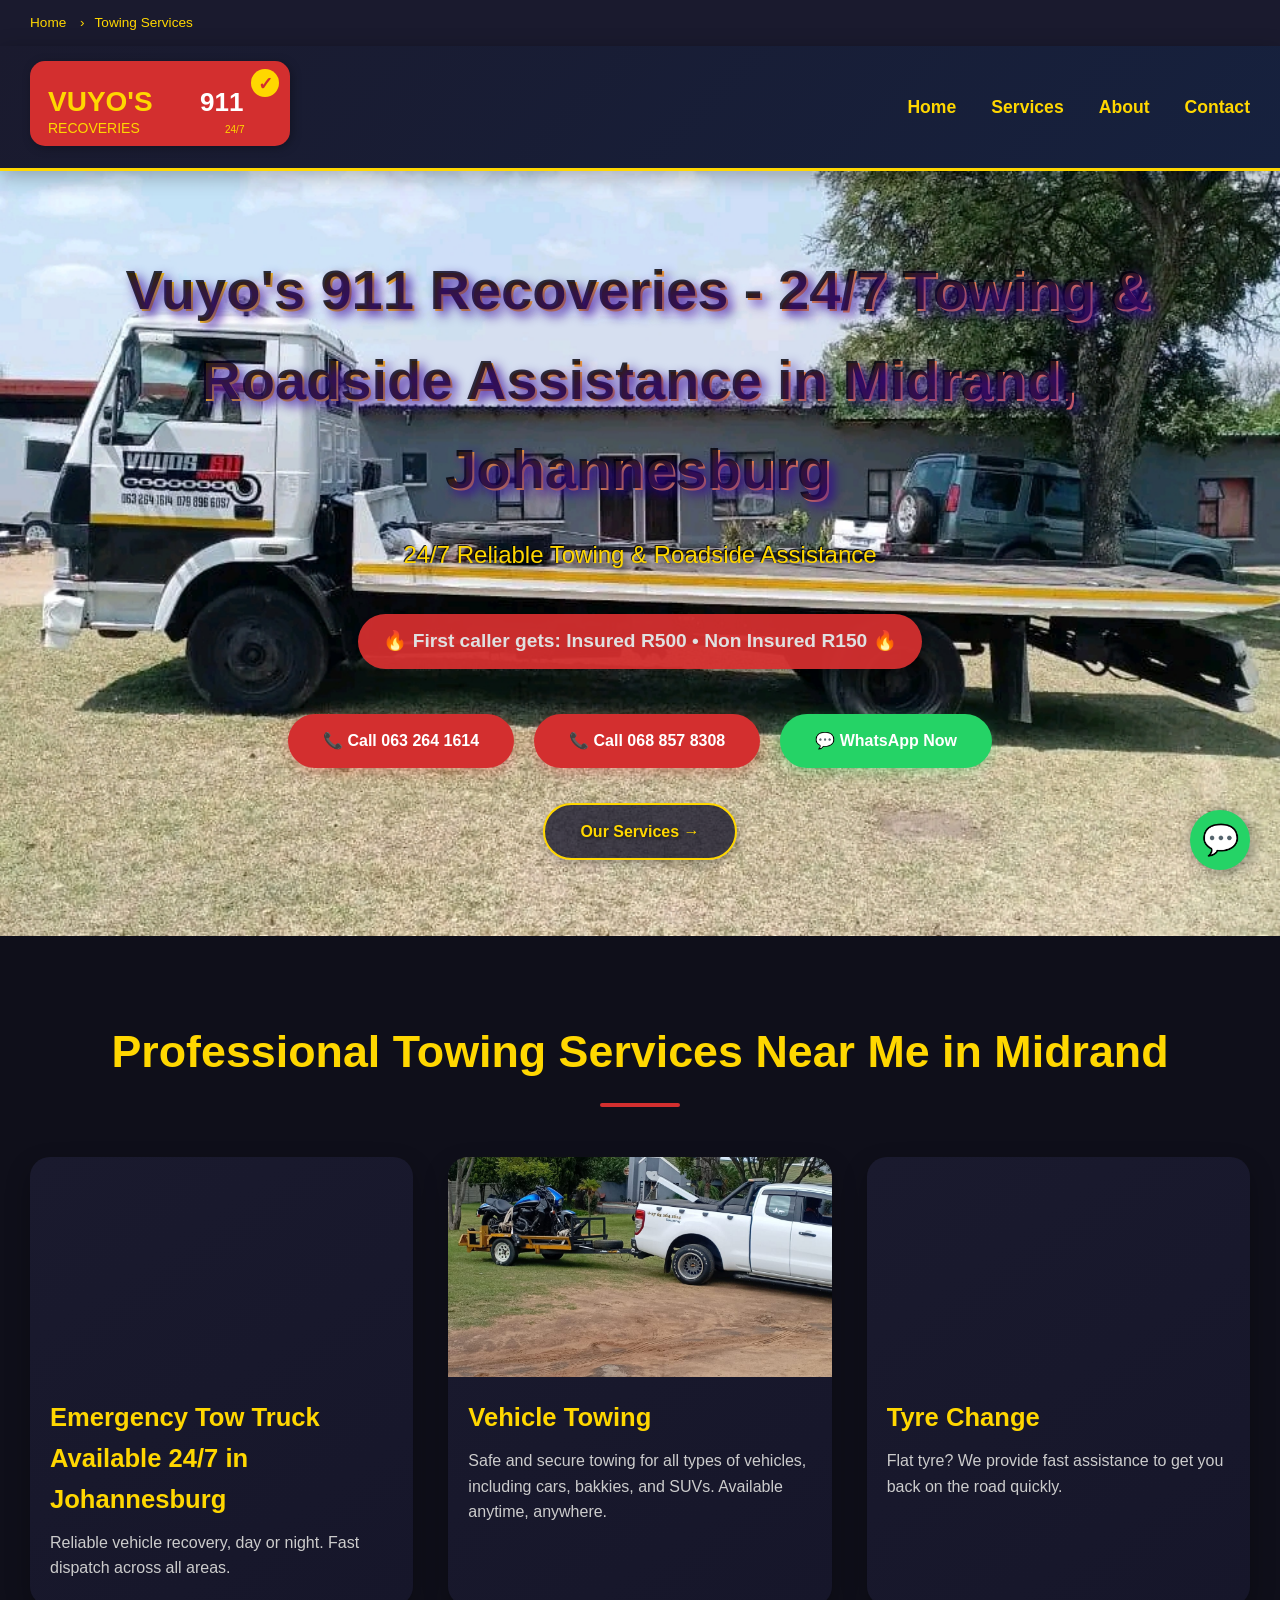
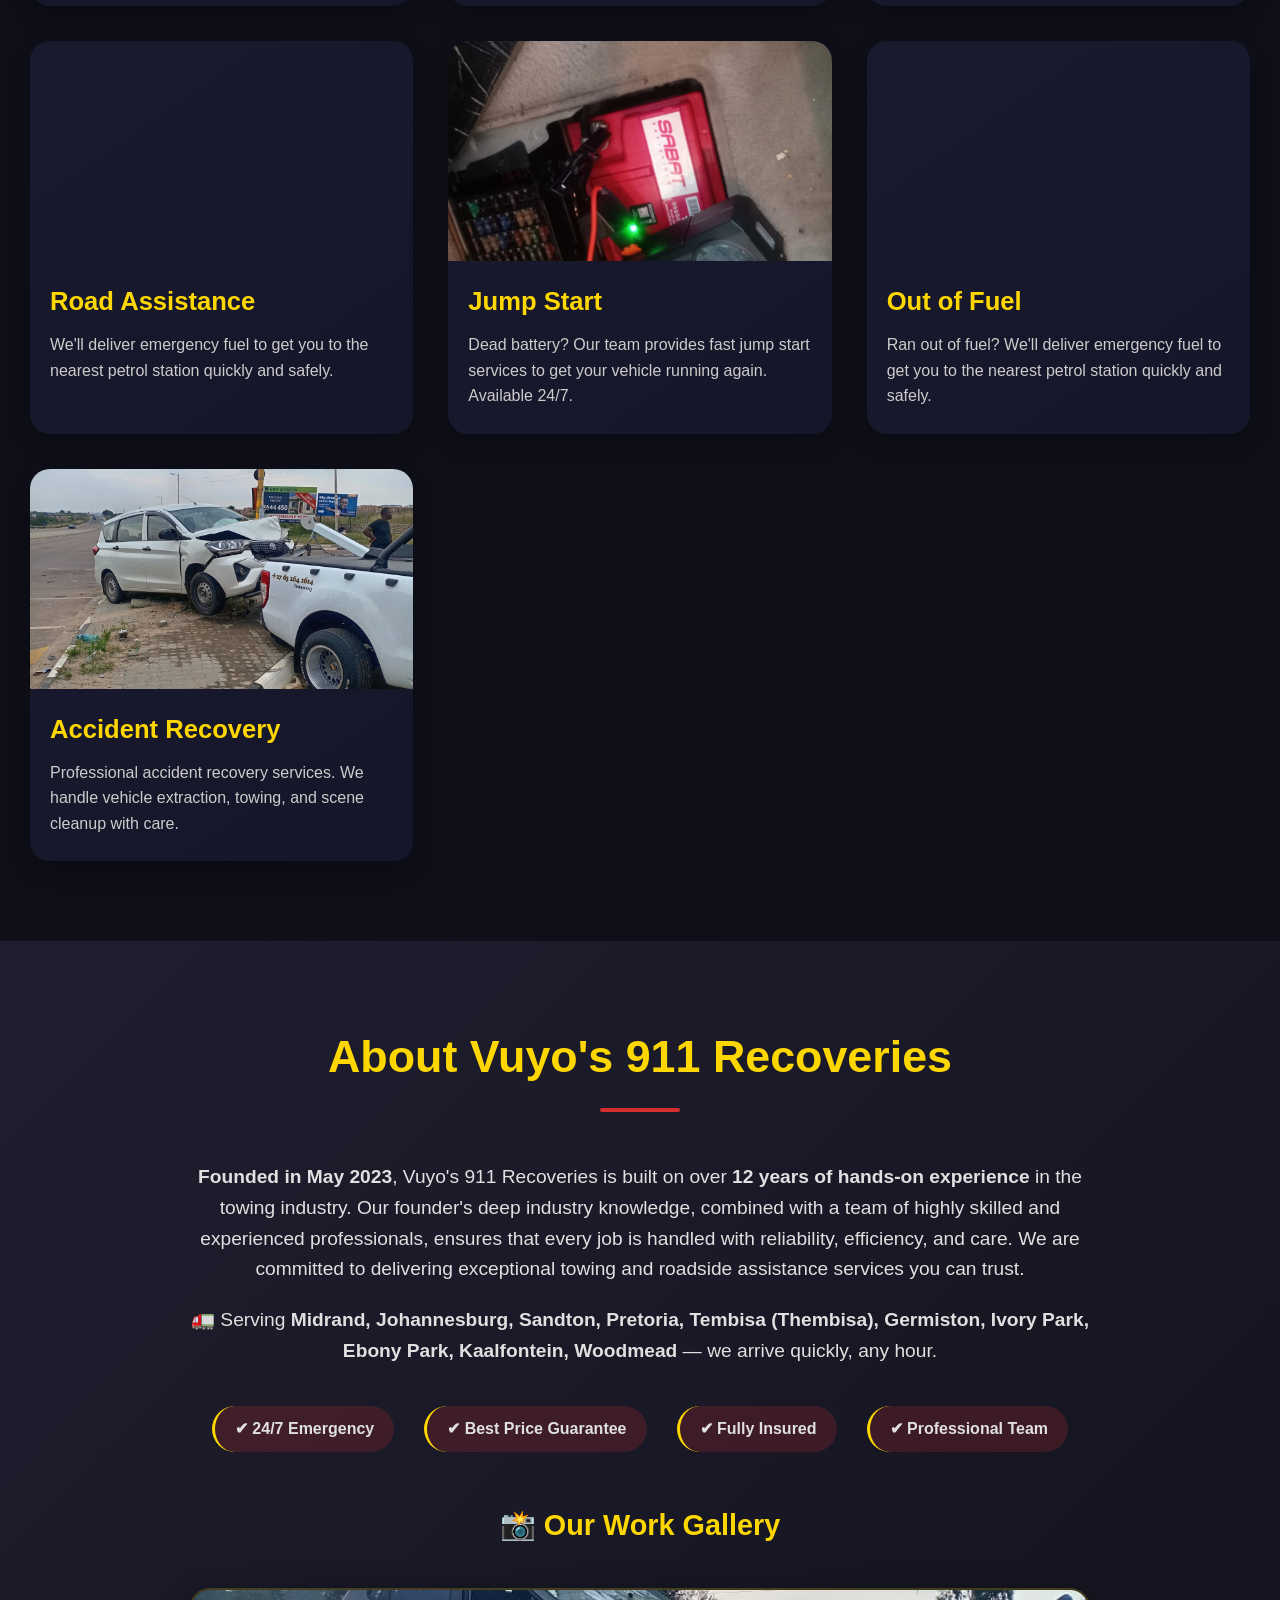
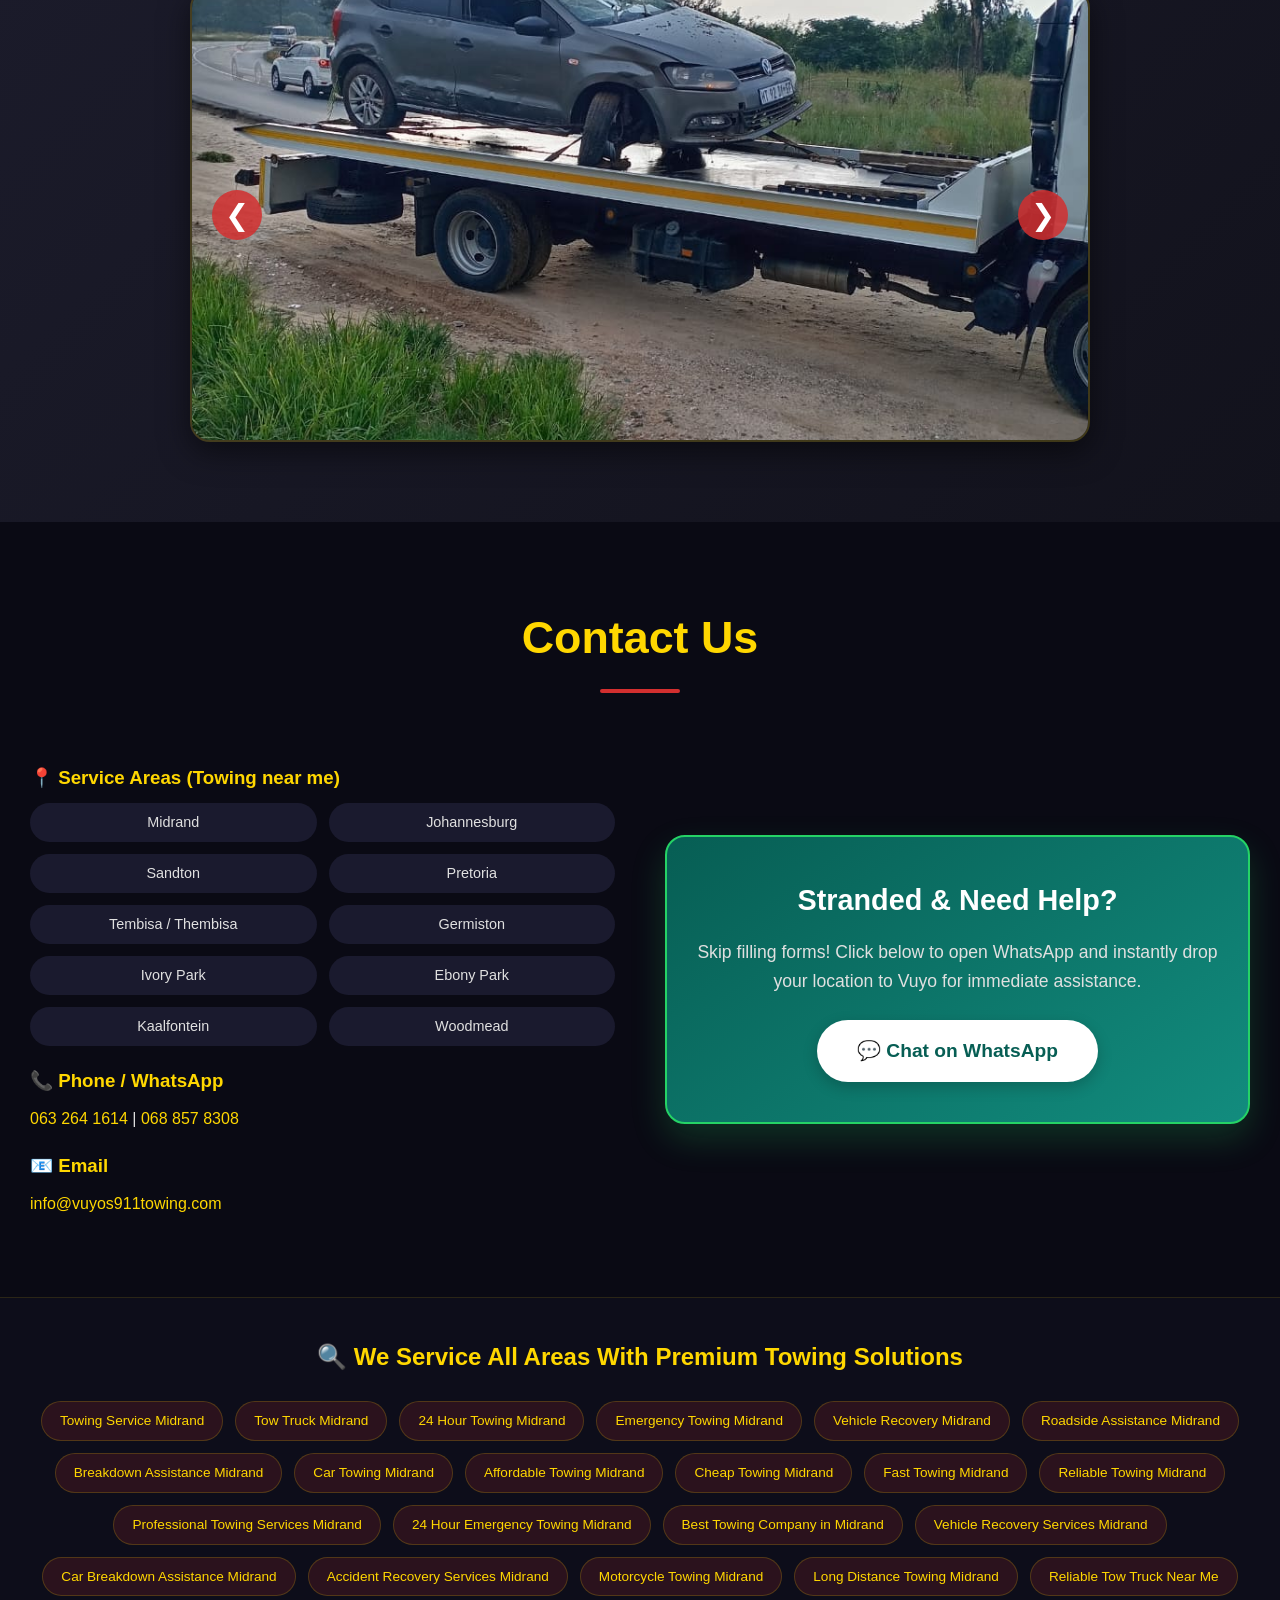
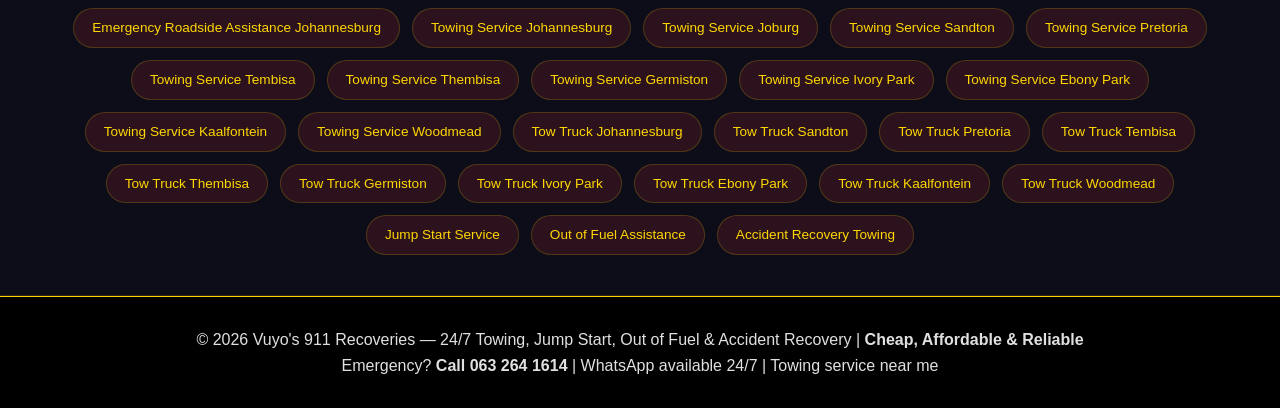
==== commit 2fac0a91: "Update index.html" ====
--- a/index.html
+++ b/index.html
@@ -4,55 +4,103 @@
     <meta charset="UTF-8">
     <meta name="google-site-verification" content="WbE4acd2ZaCInUY2cBVf8ZxSy_V6Vx9WcUgmGOqskok" />
     <meta name="viewport" content="width=device-width, initial-scale=1.0, user-scalable=yes">
-    
-    <!-- Keywords -->
-    <title>Vuyo's 911 Recoveries - 24/7 Towing & Roadside Assistance in Midrand, Johannesburg</title>
-    
+ 
+    <title>Vuyo's 911 Recoveries - 24/7 Towing & Roadside Assistance in Midrand, Tembisa, and Johannesburg</title>
+ 
     <link href="./css/style.css" rel="stylesheet">
-    
+ 
     <!-- Canonical URL  -->
     <link rel="canonical" href="https://www.vuyos911towing.com/" />
-    
-    <!-- Better description with keywords -->
-    <meta name="description" content="Vuyo's 911 Recoveries - Best 24/7 towing service near me in Midrand, Johannesburg towing, Sandton, Pretoria. Cheap, affordable & reliable. Call 063 264 1614 for jump start, out of fuel, accident recovery.">
-    
-    <!-- Extra Keywords -->
-    <meta name="keywords" content="towing service near me, towing in pretoria,  thembisa towing, towing midrand, 24/7 towing, roadside assistance, jump start, out of fuel, accident recovery, tow truck midrand, towing johannesburg, towing sandton, ebony park towing, towing serives in thembisa, thembisa, towing pretoria">
-    <meta name="keywords" content="towing service near me, 24/7 towing near me, roadside assistance near me, tow truck near me, towing midrand, towing johannesburg, towing pretoria, towing sandton, emergency towing, cheap towing, affordable towing, vehicle recovery, accident recovery, jump start service, out of fuel assistance, car towing, breakdown assistance">
-    <meta name="keywords" content="towing midrand, tow truck midrand, 24 hour towing midrand, emergency towing midrand, vehicle recovery midrand, roadside assistance midrand, breakdown assistance midrand, car towing midrand, affordable towing midrand, cheap tow truck midrand, best towing company midrand, local towing midrand, fast towing midrand, reliable towing midrand">
-    <meta name="keywords" content="cheap towing, affordable towing, best priced towing, cheap tow truck, affordable roadside assistance, low cost towing, budget towing, towing special offer, first caller discount, insured towing, non-insured towing">
-    <meta name="keywords" content="towing service near me, 24/7 towing near me, roadside assistance near me, tow truck near me, towing midrand, towing johannesburg, towing pretoria, towing sandton, towing tembisa, towing germiston, towing ivory park, towing ebony park, towing kaalfontein, towing woodmead, emergency towing, cheap towing, affordable towing, vehicle recovery, accident recovery, jump start service, out of fuel assistance, car towing, breakdown assistance, 24 hour towing midrand, emergency towing midrand, roadside assistance midrand, best towing company midrand, local towing midrand, tow truck midrand, tow truck johannesburg, tow truck pretoria">
-    
+ 
+    <!-- Description -->
+    <meta name="description" content="Vuyo's 911 Recoveries - 24/7 towing & roadside assistance in Midrand, Johannesburg, Sandton, Pretoria & Tembisa/Thembisa. Cheap, affordable & reliable towing, tow truck, jump start, out of fuel and accident recovery. Call 063 264 1614.">
+ 
+    <!-- Consolidated keywords: includes common misspellings/variants (Tembisa/Thembisa, towin/towing, recovary/recovery, Johannesburg/Johanesburg) so near-miss searches still match. Note: Google itself does not use the meta keywords tag for ranking, this is mainly for other search engines and internal consistency. -->
+    <meta name="keywords" content="towing service near me, tow truck near me, roadside assistance near me, 24/7 towing, emergency towing, cheap towing, affordable towing, reliable towing, vehicle recovery, accident recovery, jump start service, out of fuel assistance, breakdown assistance, towing midrand, towing johannesburg, towing joburg, towing sandton, towing pretoria, towing tembisa, towing thembisa, towing germiston, towing ivory park, towing ebony park, towing kaalfontein, towing woodmead, tow truck midrand, tow truck johannesburg, tow truck pretoria, tow truck sandton">
+    <meta name="keywords" content="
+    Vuyos 911 Towing, Vuyos911Towing, Vuyos 911, Vuyos Towing, Vuyo's 911 Towing,
+    24 hour towing, 24/7 towing, emergency towing, towing near me, tow truck near me,
+    tow truck, tow truck service, towing service, roadside assistance, vehicle recovery,
+    accident towing, breakdown recovery, flatbed towing, car towing, vehicle towing,
+    motorcycle towing, jump start, battery boost, flat tyre assistance, lockout service,
+    fuel delivery, cheap towing, affordable towing, local towing,
+
+    Midrand, Johannesburg, JHB, Joburg, Pretoria, Centurion, Tembisa, Ivory Park,
+    Ebony Park, Kempton Park, Kyalami, Waterfall, Halfway House, Glen Austin,
+    Carlswald, Vorna Valley, Noordwyk, Blue Hills, Olifantsfontein, Randjesfontein,
+    Sandton, Alexandra, Marlboro, Edenvale, Modderfontein, Bedfordview,
+    Germiston, Boksburg, Benoni, Kempton Park CBD, OR Tambo Airport,
+
+    Midrand towing, Johannesburg towing, JHB towing, Joburg towing, Pretoria towing,
+    Centurion towing, Tembisa towing, Ivory Park towing, Ebony Park towing,
+    Kempton Park towing, Kyalami towing, Waterfall towing, Halfway House towing,
+    Glen Austin towing, Carlswald towing, Vorna Valley towing, Noordwyk towing,
+    Blue Hills towing, Olifantsfontein towing, Randjesfontein towing,
+    Sandton towing, Alexandra towing, Marlboro towing, Edenvale towing,
+    Modderfontein towing, Bedfordview towing, Germiston towing,
+    Boksburg towing, Benoni towing, OR Tambo Airport towing,
+
+    tow truck Midrand, tow truck Johannesburg, tow truck JHB, tow truck Joburg,
+    tow truck Pretoria, tow truck Centurion, tow truck Tembisa,
+    tow truck Kempton Park, tow truck Sandton, tow truck Benoni,
+    tow truck Boksburg, tow truck Germiston,
+
+    cheap towing Midrand, towing Ivory Park, towing Ebony Park,
+    roadside assistance Midrand, roadside assistance Johannesburg,
+    vehicle recovery Midrand, vehicle recovery Johannesburg,
+    breakdown recovery Midrand, breakdown recovery Pretoria,
+    emergency towing Midrand, emergency towing Johannesburg,
+
+    Vuyos911, Vuyos911Towing, Vuyos911 Towing, vuyos911towing,
+    Vuyos Towing, Vuyo911, Vuoys911, Vuyos 911 Towing, Vuyo's 911,
+    vuyos towing, towing midrand, towing jhb, towing joburg,
+    towtruck near me, towtruck Midrand, towtruck Johannesburg
+    ">
+
     
     <meta name="author" content="Vuyo's 911 Recoveries">
+    <meta name="language" content="English">
+    <meta name="revisit-after" content="7 days">
     <meta name="robots" content="index, follow, max-snippet:-1, max-image-preview:large">
     <meta name="geo.region" content="ZA-GP">
     <meta name="geo.placename" content="Midrand, Gauteng">
     <meta name="geo.position" content="-25.9999;28.1263">
     <meta name="ICBM" content="-25.9999, 28.1263">
-    <meta name="language" content="English">
-    
-    <!-- Open Graph URL -->
+ 
+    <!-- Open Graph -->
     <meta property="og:title" content="Vuyo's 911 Recoveries - 24/7 Towing & Roadside Assistance">
     <meta property="og:description" content="Affordable towing & roadside assistance across Gauteng. Call 063 264 1614. Jump start, out of fuel, accident recovery. Insured R500 • Non-Insured R150.">
     <meta property="og:type" content="website">
     <meta property="og:url" content="https://www.vuyos911towing.com/">
     <meta property="og:image" content="https://www.vuyos911towing.com/images/logo.png">
     <meta property="og:image:alt" content="Vuyo's 911 Recoveries Logo - Towing Service Near Me">
-    
+    <meta property="og:image:width" content="512">
+    <meta property="og:image:height" content="512">
+    <meta property="og:site_name" content="Vuyo's 911 Recoveries">
+ 
     <!-- Twitter Cards -->
     <meta name="twitter:card" content="summary_large_image">
     <meta name="twitter:title" content="Vuyo's 911 Recoveries - 24/7 Towing & Roadside Assistance">
     <meta name="twitter:description" content="24/7 towing in Midrand, JHB, Sandton, Pretoria. Call 063 264 1614. Cheap, reliable, fast.">
     <meta name="twitter:image" content="https://www.vuyos911towing.com/images/logo.png">
+    <meta name="twitter:image:alt" content="Vuyo's 911 Recoveries Logo">
+ 
+    <!-- Favicon & App Icons - CRITICAL for search engine display -->
+    <link rel="icon" type="image/png" sizes="512x512" href="./images/logo.png">
+    <link rel="icon" type="image/png" sizes="192x192" href="./images/logo.png">
+    <link rel="icon" type="image/png" sizes="32x32" href="./images/logo.png">
+    <link rel="icon" type="image/png" sizes="16x16" href="./images/logo.png">
+    <link rel="shortcut icon" href="./images/logo.png" type="image/png">
+    <link rel="apple-touch-icon" sizes="180x180" href="./images/logo.png">
+    <link rel="apple-touch-icon" sizes="152x152" href="./images/logo.png">
+    <link rel="apple-touch-icon" sizes="120x120" href="./images/logo.png">
+    <link rel="apple-touch-icon" sizes="76x76" href="./images/logo.png">
     
-    <!-- Favicon SVG -->
-    <link rel="icon" type="image/svg+xml" href="data:image/svg+xml,%3Csvg xmlns='http://www.w3.org/2000/svg' viewBox='0 0 100 100'%3E%3Crect width='100' height='100' rx='12' fill='%23d32f2f'/%3E%3Ctext x='10' y='38' font-family='Arial,sans-serif' font-size='20' font-weight='900' fill='%23FFD700'%3EVUYO'S%3C/text%3E%3Ctext x='46' y='38' font-family='Arial,sans-serif' font-size='20' font-weight='900' fill='white'%3E911%3C/text%3E%3Ctext x='10' y='58' font-family='Arial,sans-serif' font-size='12' fill='%23FFD700'%3ERECOVERIES%3C/text%3E%3Ctext x='12' y='80' font-family='Arial,sans-serif' font-size='14' fill='%23FFD700'%3E24/7%3C/text%3E%3Ccircle cx='85' cy='15' r='10' fill='%23FFD700'/%3E%3Ctext x='80' y='21' font-size='14' fill='%23d32f2f' font-weight='bold'%3E✓%3C/text%3E%3C/svg%3E">
-    
-    <!-- Added .ico fallback -->
-    <link rel="shortcut icon" href="favicon.ico" type="image/x-icon">
-    <link rel="apple-touch-icon" href="apple-touch-icon.png">
-    
+    <!-- Microsoft tiles (for Bing) -->
+    <meta name="msapplication-TileImage" content="./images/logo.png">
+    <meta name="msapplication-TileColor" content="#d32f2f">
+    <meta name="theme-color" content="#d32f2f">
+ 
     <!-- JSON-LD -->
     <script type="application/ld+json">
 {
@@ -91,11 +139,6 @@
     {"@type": "City", "name": "Kaalfontein"},
     {"@type": "City", "name": "Woodmead"}
   ],
-  "aggregateRating": {
-    "@type": "AggregateRating",
-    "ratingValue": "4.9",
-    "reviewCount": "127"
-  },
   "offers": {
     "@type": "Offer",
     "description": "First caller special",
@@ -110,13 +153,14 @@
   }
 }
 </script>
-
-<!-- Added LocalBusiness Schema separately -->
-<script type="application/ld+json">
+ 
+    <!-- LocalBusiness Schema -->
+    <script type="application/ld+json">
 {
   "@context": "https://schema.org",
   "@type": "LocalBusiness",
   "name": "Vuyo's 911 Recoveries",
+  "image": "https://www.vuyos911towing.com/images/logo.png",
   "address": {
     "@type": "PostalAddress",
     "streetAddress": "Midrand",
@@ -132,26 +176,26 @@
   }
 }
 </script>
-    
+ 
 </head>
-
-<!-- Breadcrumb -->
-<nav aria-label="Breadcrumb" class="breadcrumb">
-  <ol itemscope itemtype="https://schema.org/BreadcrumbList">
-    <li itemprop="itemListElement" itemscope itemtype="https://schema.org/ListItem">
-      <a href="https://www.vuyos911towing.com/" itemprop="item"><span itemprop="name">Home</span></a>
-      <meta itemprop="position" content="1" />
-    </li>
-    <li itemprop="itemListElement" itemscope itemtype="https://schema.org/ListItem">
-      <a href="#services" itemprop="item"><span itemprop="name">Towing Services</span></a>
-      <meta itemprop="position" content="2" />
-    </li>
-  </ol>
-</nav>
-
+ 
 <body>
+    <!-- Breadcrumb -->
+    <nav aria-label="Breadcrumb" class="breadcrumb">
+      <ol itemscope itemtype="https://schema.org/BreadcrumbList">
+        <li itemprop="itemListElement" itemscope itemtype="https://schema.org/ListItem">
+          <a href="https://www.vuyos911towing.com/" itemprop="item"><span itemprop="name">Home</span></a>
+          <meta itemprop="position" content="1" />
+        </li>
+        <li itemprop="itemListElement" itemscope itemtype="https://schema.org/ListItem">
+          <a href="#services" itemprop="item"><span itemprop="name">Towing Services</span></a>
+          <meta itemprop="position" content="2" />
+        </li>
+      </ol>
+    </nav>
+ 
     <a href="#" class="whatsapp-floating whatsappActionBtn" aria-label="Chat on WhatsApp">💬</a>
-
+ 
     <header>
         <div class="container header-container">
             <div class="logo-area">
@@ -180,9 +224,8 @@
             </nav>
         </div>
     </header>
-
+ 
     <main>
-        <!-- H1 with keywords -->
         <section id="home" class="hero">
             <div class="container hero-content">
                 <h1>Vuyo's 911 Recoveries - 24/7 Towing & Roadside Assistance in Midrand, Johannesburg</h1>
@@ -198,7 +241,7 @@
                 <a href="#services" class="btn btn-outline">Our Services →</a>
             </div>
         </section>
-
+ 
         <section id="services" class="services">
             <div class="container">
                 <h2>Professional Towing Services Near Me in Midrand</h2>
@@ -210,7 +253,7 @@
                         <h3>Emergency Tow Truck Available 24/7 in Johannesburg</h3>
                         <p>Reliable vehicle recovery, day or night. Fast dispatch across all areas.</p>
                     </div>
-                    
+ 
                     <div class="service-card">
                         <div class="service-media">
                             <img src="./images/tow.jpeg" alt="Vuyo's 911 Vehicle Towing Service in Midrand" loading="lazy">
@@ -218,7 +261,7 @@
                         <h3>Vehicle Towing</h3>
                         <p>Safe and secure towing for all types of vehicles, including cars, bakkies, and SUVs. Available anytime, anywhere.</p>
                     </div>
-                    
+ 
                     <div class="service-card">
                         <div class="service-media">
                             <video muted loop autoplay playsinline><source src="./videos/tyre.mp4" type="video/mp4"></video>
@@ -226,7 +269,7 @@
                         <h3>Tyre Change</h3>
                         <p>Flat tyre? We provide fast assistance to get you back on the road quickly.</p>
                     </div>
-                    
+ 
                     <div class="service-card">
                         <div class="service-media">
                             <video muted loop autoplay playsinline><source src="./videos/road-assistance.mp4" type="video/mp4"></video>
@@ -234,7 +277,7 @@
                         <h3>Road Assistance</h3>
                         <p>We'll deliver emergency fuel to get you to the nearest petrol station quickly and safely.</p>
                     </div>
-                    
+ 
                     <div class="service-card">
                         <div class="service-media">
                             <img src="./images/jump.jpeg" alt="Vuyo's 911 Jump Start Services in Johannesburg" loading="lazy">
@@ -242,7 +285,7 @@
                         <h3>Jump Start</h3>
                         <p>Dead battery? Our team provides fast jump start services to get your vehicle running again. Available 24/7.</p>
                     </div>
-                    
+ 
                     <div class="service-card">
                         <div class="service-media">
                             <video muted loop autoplay playsinline><source src="./videos/out-of-fuel.mp4" type="video/mp4"></video>
@@ -250,7 +293,7 @@
                         <h3>Out of Fuel</h3>
                         <p>Ran out of fuel? We'll deliver emergency fuel to get you to the nearest petrol station quickly and safely.</p>
                     </div>
-                    
+ 
                     <div class="service-card">
                         <div class="service-media">
                             <img src="./images/recovery.jpeg" alt="Vuyo's 911 Accident Recovery Services" loading="lazy">
@@ -261,19 +304,19 @@
                 </div>
             </div>
         </section>
-
+ 
         <section id="about" class="about">
             <div class="container">
                 <h2>About Vuyo's 911 Recoveries</h2>
                 <p><strong>Founded in May 2023</strong>, Vuyo's 911 Recoveries is built on over <strong>12 years of hands-on experience</strong> in the towing industry. Our founder's deep industry knowledge, combined with a team of highly skilled and experienced professionals, ensures that every job is handled with reliability, efficiency, and care. We are committed to delivering exceptional towing and roadside assistance services you can trust.</p>
-                <p>🚛 Serving <strong>Midrand, Johannesburg, Sandton, Pretoria, Tembisa, Germiston, Ivory Park, Ebony Park, Kaalfontein, Woodmead</strong> — we arrive quickly, any hour.</p>
+                <p>🚛 Serving <strong>Midrand, Johannesburg, Sandton, Pretoria, Tembisa (Thembisa), Germiston, Ivory Park, Ebony Park, Kaalfontein, Woodmead</strong> — we arrive quickly, any hour.</p>
                 <div class="features">
                     <span>✔ 24/7 Emergency</span>
                     <span>✔ Best Price Guarantee</span>
                     <span>✔ Fully Insured</span>
                     <span>✔ Professional Team</span>
                 </div>
-
+ 
                 <div class="gallery-title">📸 Our Work Gallery</div>
                 <div class="gallery-section">
                     <button class="gallery-btn gallery-btn-prev" id="galleryPrev" aria-label="Previous image">❮</button>
@@ -289,7 +332,7 @@
                 </div>
             </div>
         </section>
-
+ 
         <section id="contact" class="contact">
             <div class="container">
                 <h2>Contact Us</h2>
@@ -298,7 +341,7 @@
                         <h3>📍 Service Areas (Towing near me)</h3>
                         <ul class="areas-list">
                             <li>Midrand</li><li>Johannesburg</li><li>Sandton</li><li>Pretoria</li>
-                            <li>Tembisa</li><li>Germiston</li><li>Ivory Park</li><li>Ebony Park</li>
+                            <li>Tembisa / Thembisa</li><li>Germiston</li><li>Ivory Park</li><li>Ebony Park</li>
                             <li>Kaalfontein</li><li>Woodmead</li>
                         </ul>
                         <h3>📞 Phone / WhatsApp</h3>
@@ -306,7 +349,7 @@
                         <h3>📧 Email</h3>
                         <p><a href="mailto:info@vuyos911towing.com">info@vuyos911towing.com</a></p>
                     </div>
-                    
+ 
                     <div class="whatsapp-cta-box">
                         <h3>Stranded & Need Help?</h3>
                         <p>Skip filling forms! Click below to open WhatsApp and instantly drop your location to Vuyo for immediate assistance.</p>
@@ -316,8 +359,13 @@
             </div>
         </section>
     </main>
-
-    <!-- ✅ KEPT: SEO Keywords Section -->
+ 
+    <!--
+      Visible SEO keyword section, expanded with common near-miss spellings/variants people
+      actually type (Tembisa/Thembisa, Joburg/Johannesburg, towin/towing, etc). This is real
+      visible page text, which is what Google actually indexes for matching — unlike the meta
+      keywords tag above, which Google ignores for ranking purposes.
+    -->
     <div class="seo-keywords-section">
         <div class="keywords-container">
             <div class="keywords-title">🔍 We Service All Areas With Premium Towing Solutions</div>
@@ -335,25 +383,21 @@
                 <span class="keyword-tag">Fast Towing Midrand</span>
                 <span class="keyword-tag">Reliable Towing Midrand</span>
                 <span class="keyword-tag">Professional Towing Services Midrand</span>
-                <span class="keyword-tag">Affordable Towing Services in Midrand</span>
-                <span class="keyword-tag">Cheap Tow Truck in Midrand</span>
                 <span class="keyword-tag">24 Hour Emergency Towing Midrand</span>
                 <span class="keyword-tag">Best Towing Company in Midrand</span>
-                <span class="keyword-tag">Fast Tow Truck Service Midrand</span>
                 <span class="keyword-tag">Vehicle Recovery Services Midrand</span>
-                <span class="keyword-tag">Roadside Assistance Midrand 24/7</span>
                 <span class="keyword-tag">Car Breakdown Assistance Midrand</span>
                 <span class="keyword-tag">Accident Recovery Services Midrand</span>
                 <span class="keyword-tag">Motorcycle Towing Midrand</span>
                 <span class="keyword-tag">Long Distance Towing Midrand</span>
-                <span class="keyword-tag">Local Towing Company Midrand</span>
                 <span class="keyword-tag">Reliable Tow Truck Near Me</span>
-                <span class="keyword-tag">Affordable Vehicle Recovery Midrand</span>
                 <span class="keyword-tag">Emergency Roadside Assistance Johannesburg</span>
                 <span class="keyword-tag">Towing Service Johannesburg</span>
+                <span class="keyword-tag">Towing Service Joburg</span>
                 <span class="keyword-tag">Towing Service Sandton</span>
                 <span class="keyword-tag">Towing Service Pretoria</span>
                 <span class="keyword-tag">Towing Service Tembisa</span>
+                <span class="keyword-tag">Towing Service Thembisa</span>
                 <span class="keyword-tag">Towing Service Germiston</span>
                 <span class="keyword-tag">Towing Service Ivory Park</span>
                 <span class="keyword-tag">Towing Service Ebony Park</span>
@@ -363,6 +407,7 @@
                 <span class="keyword-tag">Tow Truck Sandton</span>
                 <span class="keyword-tag">Tow Truck Pretoria</span>
                 <span class="keyword-tag">Tow Truck Tembisa</span>
+                <span class="keyword-tag">Tow Truck Thembisa</span>
                 <span class="keyword-tag">Tow Truck Germiston</span>
                 <span class="keyword-tag">Tow Truck Ivory Park</span>
                 <span class="keyword-tag">Tow Truck Ebony Park</span>
@@ -374,14 +419,14 @@
             </div>
         </div>
     </div>
-
+ 
     <footer>
         <div class="container">
             <p>© 2026 Vuyo's 911 Recoveries — 24/7 Towing, Jump Start, Out of Fuel & Accident Recovery | <strong>Cheap, Affordable & Reliable</strong></p>
             <p>Emergency? <strong>Call 063 264 1614</strong> | WhatsApp available 24/7 | Towing service near me</p>
         </div>
     </footer>
-
-   <script src="./js/script.js"></script>
+ 
+    <script src="./js/script.js"></script>
 </body>
 </html>
